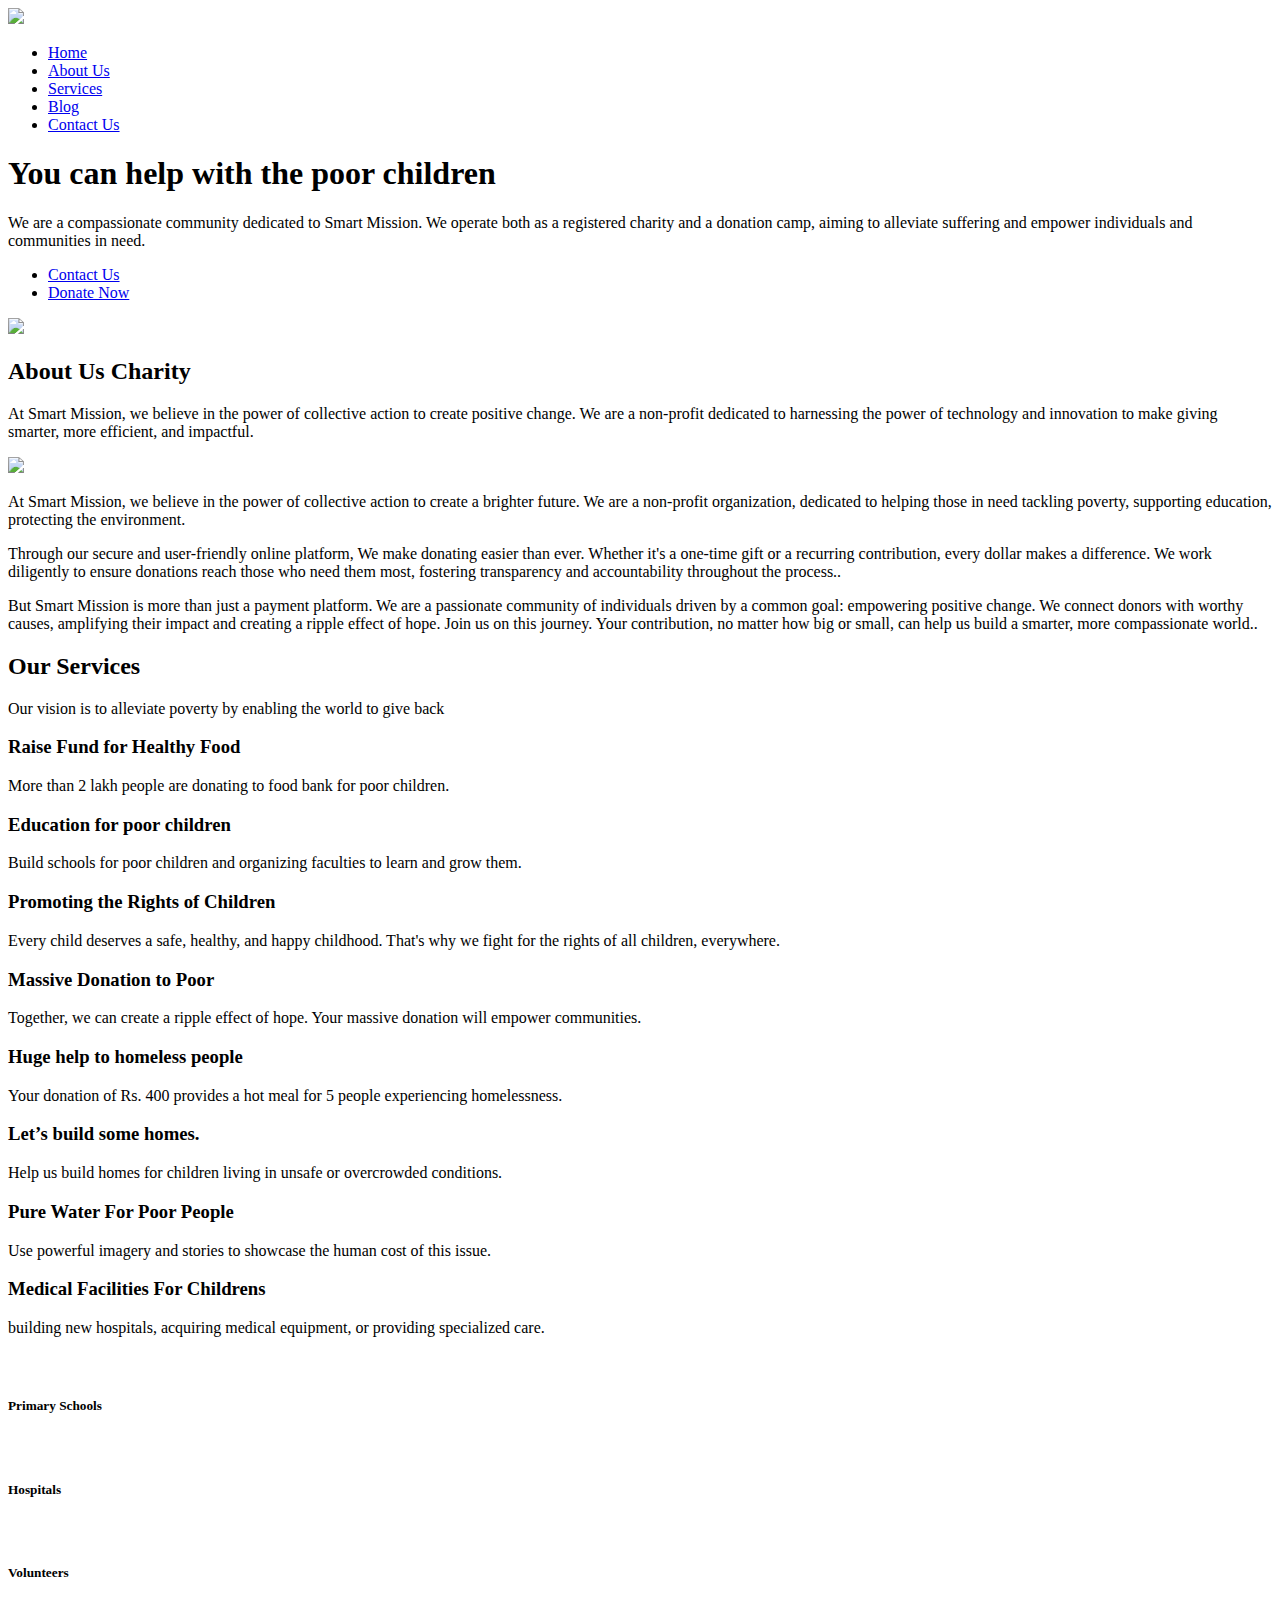
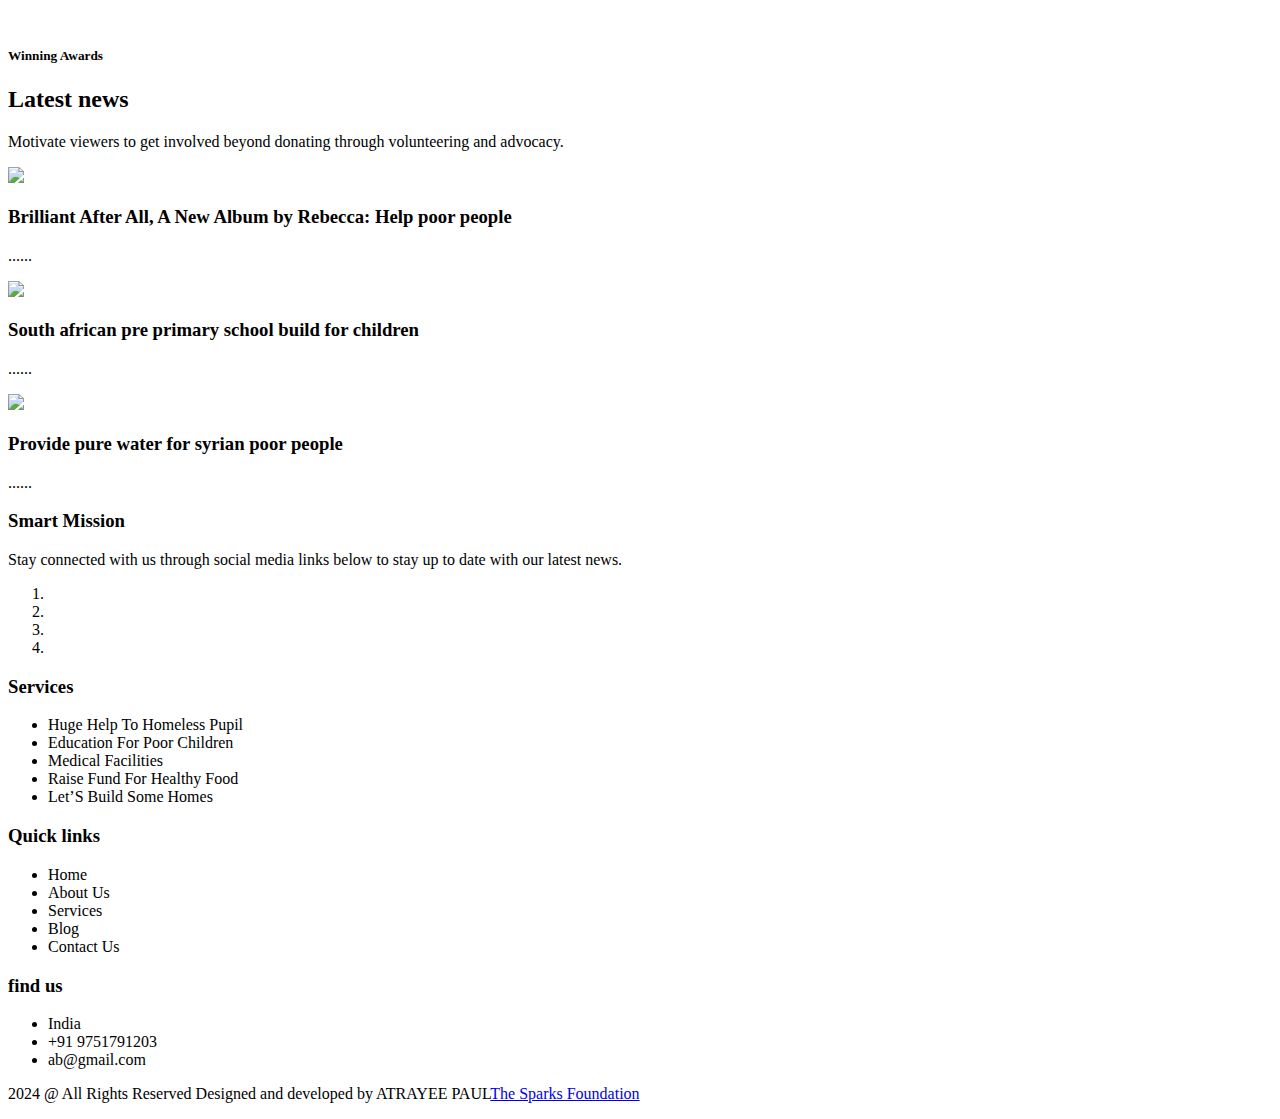
==== index.html @ 77ee9a74 "added index.html" ====
<!doctype html>
<html lang="en">

<head>
    <meta charset="utf-8">
    <meta name="viewport" content="width=device-width, initial-scale=1, shrink-to-fit=no">
    <title>Charity</title>
    <link rel="stylesheet" href="assets/css/bootstrap.min.css">
    <link rel="stylesheet" href="assets/css/all.min.css">
    <link rel="stylesheet" href="assets/css/style.css" />
</head>

<body>
  <!-- ======== header started ========= -->
  <header>
    <div class="my-nav">
      <div class="container">
        <div class="row">
          <div class="nav-items">
            <div class="menu-toggle">
              <div class="menu-hamburger"></div>
            </div>
            <div class="logo">
          <img src="assets/images/LOGO.png">
            </div>
            
            <div class="menu-items">
              <div class="menu">
                <ul>
                  <li><a href="index.html">Home</a></li>
                  <li><a href="about-us.html">About Us</a></li>
                  <li><a href="services.html">Services</a></li>
                  <li><a href="blog.html">Blog</a></li>
                  <li><a href="contact-us.html">Contact Us</a></li>
                </ul>
              </div>
            </div>
          </div>
        </div>
      </div>
    </div>
  </header>

  <!-- ======== main started ========= -->

  <main class="charity-01-main">

      <!-- ======== banner started ========= -->
    <section class="banner">
      <!-- <div class="shap-svg-01">
        <svg version="1.1" xmlns="http://www.w3.org/2000/svg" xmlns:xlink="http://www.w3.org/1999/xlink" x="0px" y="0px"
          width="600px" height="600px" viewBox="0 0 600 600" style="enable-background:new 0 0 600 600;" xml:space="preserve">
          <g id="Layer_1">
          </g>
          <g id="Layer_2">
            <circle style="fill:#FFE4EC;" cx="296.333" cy="301.333" r="283.666" />
          </g>
        </svg>
      </div> -->
      <div class="container">
        <div class="row">
          <div class="col-lg-6 col-md-6 col-sm-12 col-xs-12">
            <div class="wrapper">
              <div class="content">
                <h1>You can help with the poor children</h1>
                <p>We are a compassionate community dedicated to Smart Mission. We operate both as a registered charity and a donation camp, aiming to alleviate suffering and empower individuals and communities in need.</p>
                <div class="btn-002">
                  <ul>
                    <li><a href="I:\health\contact-us.html">Contact Us</a></li>
                    <li><a href="i:/health/donate.html" class="active">Donate Now</a></li>
                  </ul>
                </div>
              </div>
            </div>
          </div>
          <div class="col-lg-6 col-md-6 col-sm-12 col-xs-12">
            <div class="img-wrapper">
              <div class="banner-img">
                <img src="assets/images/slider/donation-02.png">
              </div>
            </div>
          </div>
        </div>
      </div>
    </section>

    <!-- ======== bg-02-b started ========= -->

    <section class="bg-02-b">
      <div class="container">
        <div class="row">
          <div class="col-12">
            <div class="head-001">
              <h2>About Us Charity</h2>
              <p>At Smart Mission, we believe in the power of collective action to create positive change. 
                We are a non-profit dedicated to harnessing the power of technology and innovation to make giving smarter, more efficient, and impactful.</p>
            </div>
          </div>
          <div class="col-lg-6 col-md-6 col-12 ">
            <div class="_do_er_xs">
              <div class="_kl_de_s">
                <img src="assets/images/slider/donation-01.png">
              </div>
            </div>
          </div>
          <div class="col-lg-6 col-md-6 col-12">
            <div class="_do_er_xs">
              <p> At Smart Mission, we believe in the power of collective action to create a brighter future.
                We are a non-profit organization, dedicated to helping those in need tackling poverty, supporting education, protecting the environment.</p>
              <p>Through our secure and user-friendly online platform, We make donating easier than ever. Whether it's a one-time gift or a recurring contribution, every dollar makes a difference. We work diligently to ensure donations reach those who need them most,
                 fostering transparency and accountability throughout the process..</p>
              <p>But Smart Mission is more than just a payment platform. We are a passionate community of individuals driven by a common goal: empowering positive change. We connect donors with worthy causes, amplifying their impact and creating a ripple effect of hope.
                Join us on this journey. Your contribution, no matter how big or small, can help us build a smarter, more compassionate world..</p>
            </div>
          </div>
        </div>
      </div>
    </section>

    <!-- ======== services started ========= -->

    <section class="services-01">
      <div class="container">
        <div class="row">
          <div class="col-12">
            <div class="head-01">
              <h2>Our Services</h2>
              <p>Our vision is to alleviate poverty by enabling the world to give back</p>
            </div>
          </div>
        </div>
        <div class="row">
          <div class="col-lg-3 col-md-4 col-sm-6 col-6">
            <div class="ser-box">
              <i class="fal fa-bone"></i>
              <h3>Raise Fund for Healthy Food</h3>
              <p>More than 2 lakh people are donating to food bank for poor children.</p>
            </div>
          </div>

          <div class="col-lg-3 col-md-4 col-sm-6 col-6">
            <div class="ser-box">
              <i class="fal fa-graduation-cap"></i>
              <h3>Education for poor children </h3>
              <p>Build schools for poor children and organizing faculties to learn and grow them.</p>
            </div>
          </div>

          <div class="col-lg-3 col-md-4 col-sm-6 col-6">
            <div class="ser-box">
              <i class="fal fa-child"></i>
              <h3>Promoting the Rights of Children</h3>
              <p>Every child deserves a safe, healthy, and happy childhood. That's why we fight for the rights of all children, everywhere.</p>
            </div>
          </div>

          <div class="col-lg-3 col-md-4 col-sm-6 col-6">
            <div class="ser-box">
              <i class="fal fa-box-heart"></i>
              <h3>Massive Donation to Poor</h3>
              <p>Together, we can create a ripple effect of hope. Your massive donation will empower communities.</p>
            </div>
          </div>

          <div class="col-lg-3 col-md-4 col-sm-6 col-6">
            <div class="ser-box">
              <i class="fal fa-hands-heart"></i>
              <h3>Huge help to homeless people</h3>
              <p>Your donation of Rs. 400 provides a hot meal for 5 people experiencing homelessness.</p>
            </div>
          </div>

          <div class="col-lg-3 col-md-4 col-sm-6 col-6">
            <div class="ser-box">
              <i class="fal fa-home"></i>
              <h3>Let’s build some homes.</h3>
              <p>Help us build homes for children living in unsafe or overcrowded conditions.</p>
            </div>
          </div>

          <div class="col-lg-3 col-md-4 col-sm-6 col-6">
            <div class="ser-box">
              <i class="fal fa-hand-holding-water"></i>
              <h3>Pure Water For Poor People</h3>
              <p>Use powerful imagery and stories to showcase the human cost of this issue.</p>
            </div>
          </div>

          <div class="col-lg-3 col-md-4 col-sm-6 col-6">
            <div class="ser-box">
              <i class="fal fa-heartbeat"></i>
              <h3>Medical Facilities For Childrens</h3>
              <p> building new hospitals, acquiring medical equipment, or providing specialized care.</p>
            </div>
          </div>
        </div>
      </div>
    </section>

    <!-- ======== _ng_cs_we_rw started ========= -->

    <section class="_ng_cs_we_rw">
      <div class="container">
        <div class="row">
          <div class="col-lg-3 col-md-4 col-sm-6 col-xs-6">
            <div class="_lk_bg_cd">
              <i class="fal fa-school"></i>
              <div style="color:#fff;font-size:20px;" class="counting" data-count="200">200</div>
              <h5>Primary Schools</h5>
            </div>
          </div>
          <div class="col-lg-3 col-md-4 col-sm-6 col-xs-6">
            <div class="_lk_bg_cd">
              <i class="fal fa-hospitals"></i>
              <div style="color:#fff;font-size:20px;" class="counting" data-count="107">107</div>
              <h5>Hospitals</h5>
            </div>
          </div>
          <div class="col-lg-3 col-md-4 col-sm-6 col-xs-6">
            <div class="_lk_bg_cd">
              <i class="fal fa-hands-helping"></i>
              <div style="color:#fff;font-size:20px;" class="counting" data-count="20">20</div>
              <h5>Volunteers</h5>
            </div>
          </div>
          <div class="col-lg-3 col-md-4 col-sm-6 col-xs-6">
            <div class="_lk_bg_cd">
              <i class="fal fa-trophy"></i>
              <div style="color:#fff;font-size:20px;" class="counting" data-count="123">123</div>
              <h5>Winning Awards</h5>
            </div>
          </div>
        </div>
      </div>
    </section>

    <!-- ========bg-03 started ========= -->

    <section class="bg-03">
      <div class="container">
        <div class="row">
          <div class="col-12">
            <div class="head-01">
              <h2>Latest news</h2>
              <p>Motivate viewers to get involved beyond donating through volunteering and advocacy.</p>
            </div>
          </div>
        </div>
        <div class="row">
          <div class="col-lg-4 col-md-4 col-sm-6 col-xs-12">
            <article class="_kl_cd">
              <div class="_i-tr">
                <img src="assets/images/blog/blog_1.jpg">
              </div>
              <div class="_oi_er_we">
                <h3>Brilliant After All, A New Album by Rebecca: Help poor people</h3>
                <p>......</p>
              </div>
            </article>
          </div>

          <div class="col-lg-4 col-md-4 col-sm-6 col-xs-12">
            <article class="_kl_cd">
              <div class="_i-tr">
                <img src="assets/images/blog/blog_2.jpg">
              </div>
              <div class="_oi_er_we">
                <h3>South african pre primary school build for children</h3>
                <p>......</p>
              </div>
            </article>
          </div>

          <div class="col-lg-4 col-md-4 col-sm-6 col-xs-12">
            <article class="_kl_cd">
              <div class="_i-tr">
                <img src="assets/images/blog/blog_3.jpg">
              </div>
              <div class="_oi_er_we">
                <h3>Provide pure water for syrian poor people</h3>
                <p>......</p>
              </div>
            </article>
          </div>
        </div>
      </div>
    </section>

    <!-- ========bg-05 started ========= -->

   

  <footer>
    <div class="container">
      <div class="row">
        <div class="col-lg-3 col-md-3 col-sm-4 col-xs-6">
          <div class="_kl_ds_we">
            <div class="head-footer">
              <h3>Smart Mission</h3>
              <p>Stay connected with us through social media links below to stay up to date with our latest news.</p>
              <ol>
                <li><i class="fab fa-facebook-square"></i><a href="https://www.facebook.com/thesparksfoundation.info/"></a></li>
                <li><i class="fab fa-instagram"></i></li>
                <li><i class="fab fa-twitter-square"></i></li>
                <li><i class="fab fa-linkedin"></i></li>
              </ol>
            </div>
          </div>
        </div>

        <div class="col-lg-3 col-md-3 col-sm-4 col-xs-6">
          <div class="_kl_ds_we">
            <div class="head-footer">
              <h3>Services</h3>
              <ul>
                <li><i class="fas fa-chevron-right"></i>Huge Help To Homeless Pupil</li>
                <li><i class="fas fa-chevron-right"></i>Education For Poor Children</li>
                <li><i class="fas fa-chevron-right"></i>Medical Facilities</li>
                <li><i class="fas fa-chevron-right"></i>Raise Fund For Healthy Food</li>
                <li><i class="fas fa-chevron-right"></i>Let’S Build Some Homes</li>
              </ul>
            </div>
          </div>
        </div>

        <div class="col-lg-3 col-md-3 col-sm-4 col-xs-6">
          <div class="_kl_ds_we">
            <div class="head-footer">
              <h3>Quick links</h3>
              <ul>
                <li><i class="fas fa-chevron-right"></i>Home</li>
                <li><i class="fas fa-chevron-right"></i>About Us</li>
                <li><i class="fas fa-chevron-right"></i>Services</li>
                <li><i class="fas fa-chevron-right"></i>Blog</li>
                <li><i class="fas fa-chevron-right"></i>Contact Us</li>
              </ul>
            </div>
          </div>
        </div>

        <div class="col-lg-3 col-md-3 col-sm-4 col-xs-6">
          <div class="_kl_ds_we">
            <div class="head-footer">
              <h3>find us</h3>
              <ul class="un-hover">
                <li><i class="far fa-location"></i>India</li>
                <li><i class="fas fa-mobile-alt"></i>+91 9751791203</li>
                <li><i class="far fa-envelope"></i>ab@gmail.com</li>
              </ul>
            </div>
          </div>
        </div>
        <div class="col-12">
          <div class="row _pl_we_sq">
            <div class="col-12">
              <div class="last-01">
                <p>2024 @ All Rights Reserved Designed and developed by ATRAYEE PAUL<a
                    href="https://internship.thesparksfoundation.info/">The Sparks Foundation</a></p>
              </div>
            </div>
          </div>
        </div>
      </div>
    </div>
  </footer>
</body>


<script src="assets/js/jquery-3.2.1.min.js"></script>
<script src="assets/js/popper.min.js"></script>
<script src="assets/js/bootstrap.min.js"></script>
<script src="assets/js/script.js"></script>
</html>
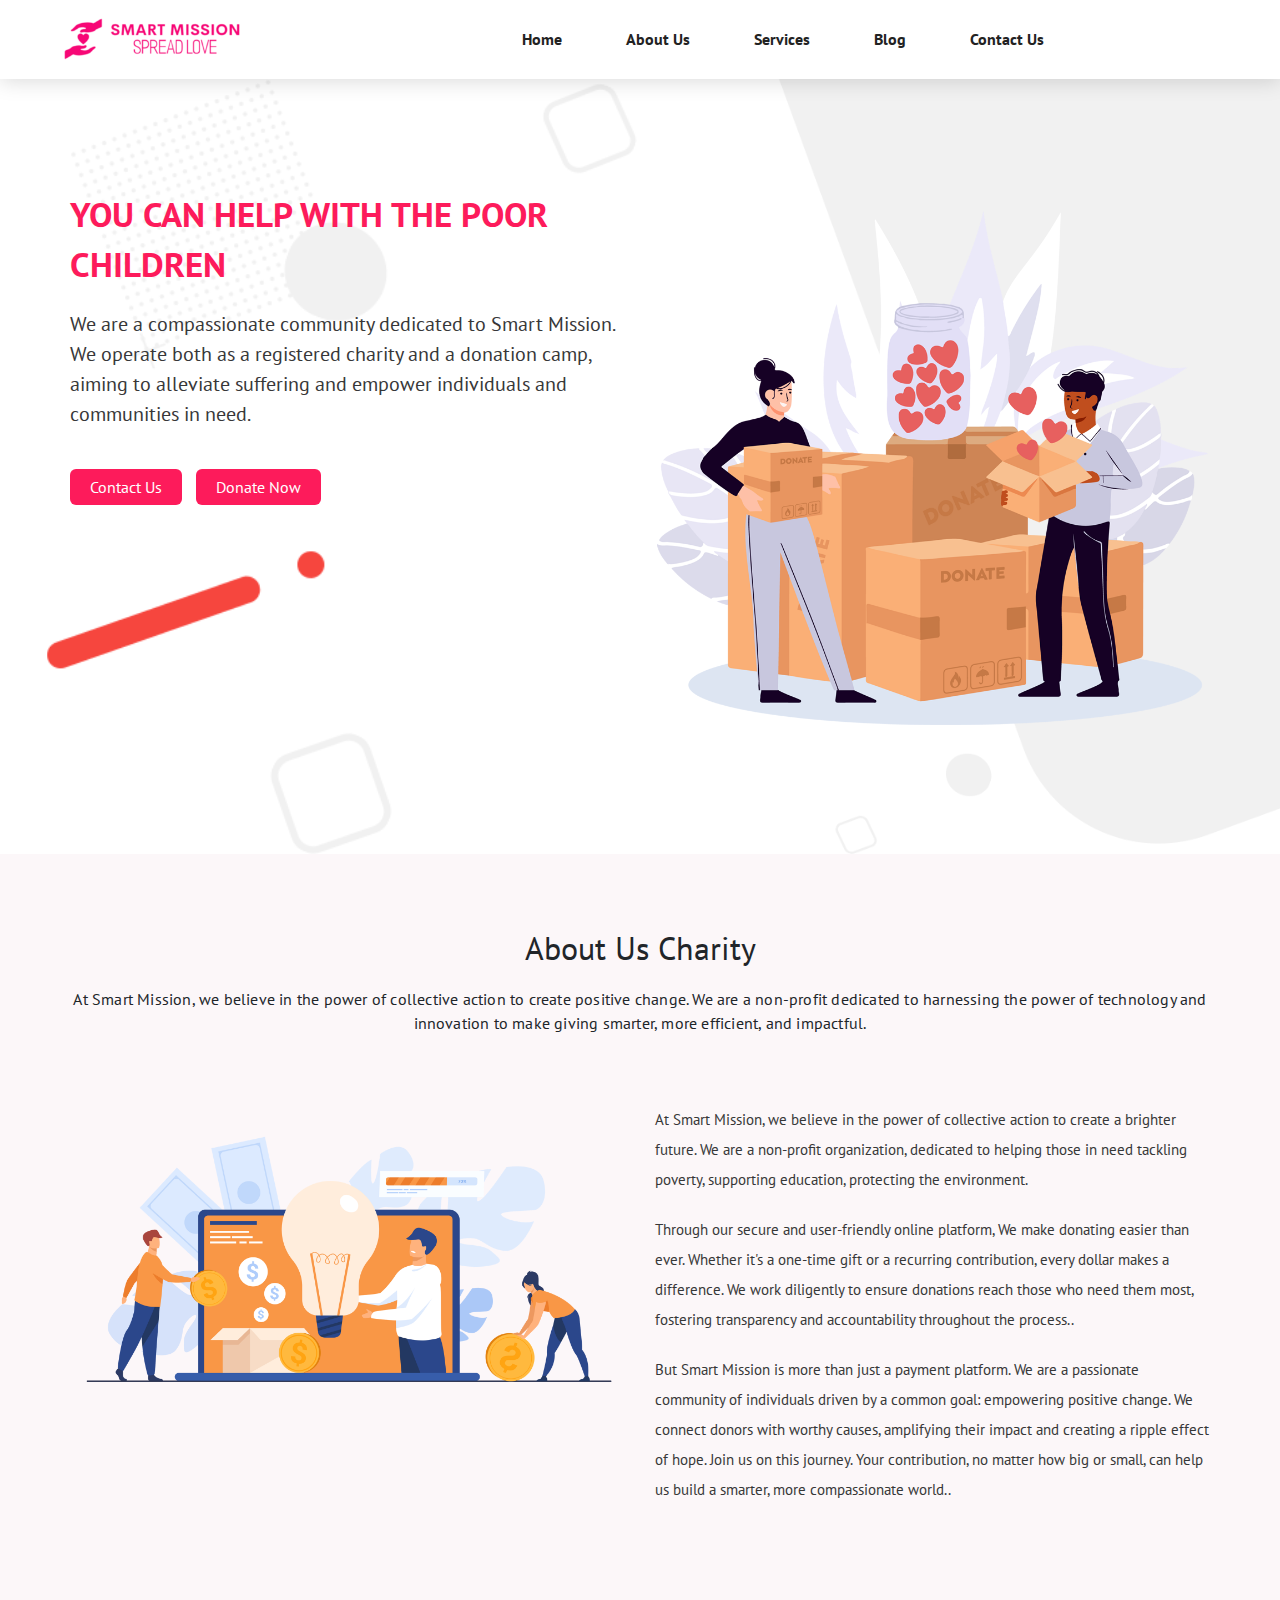
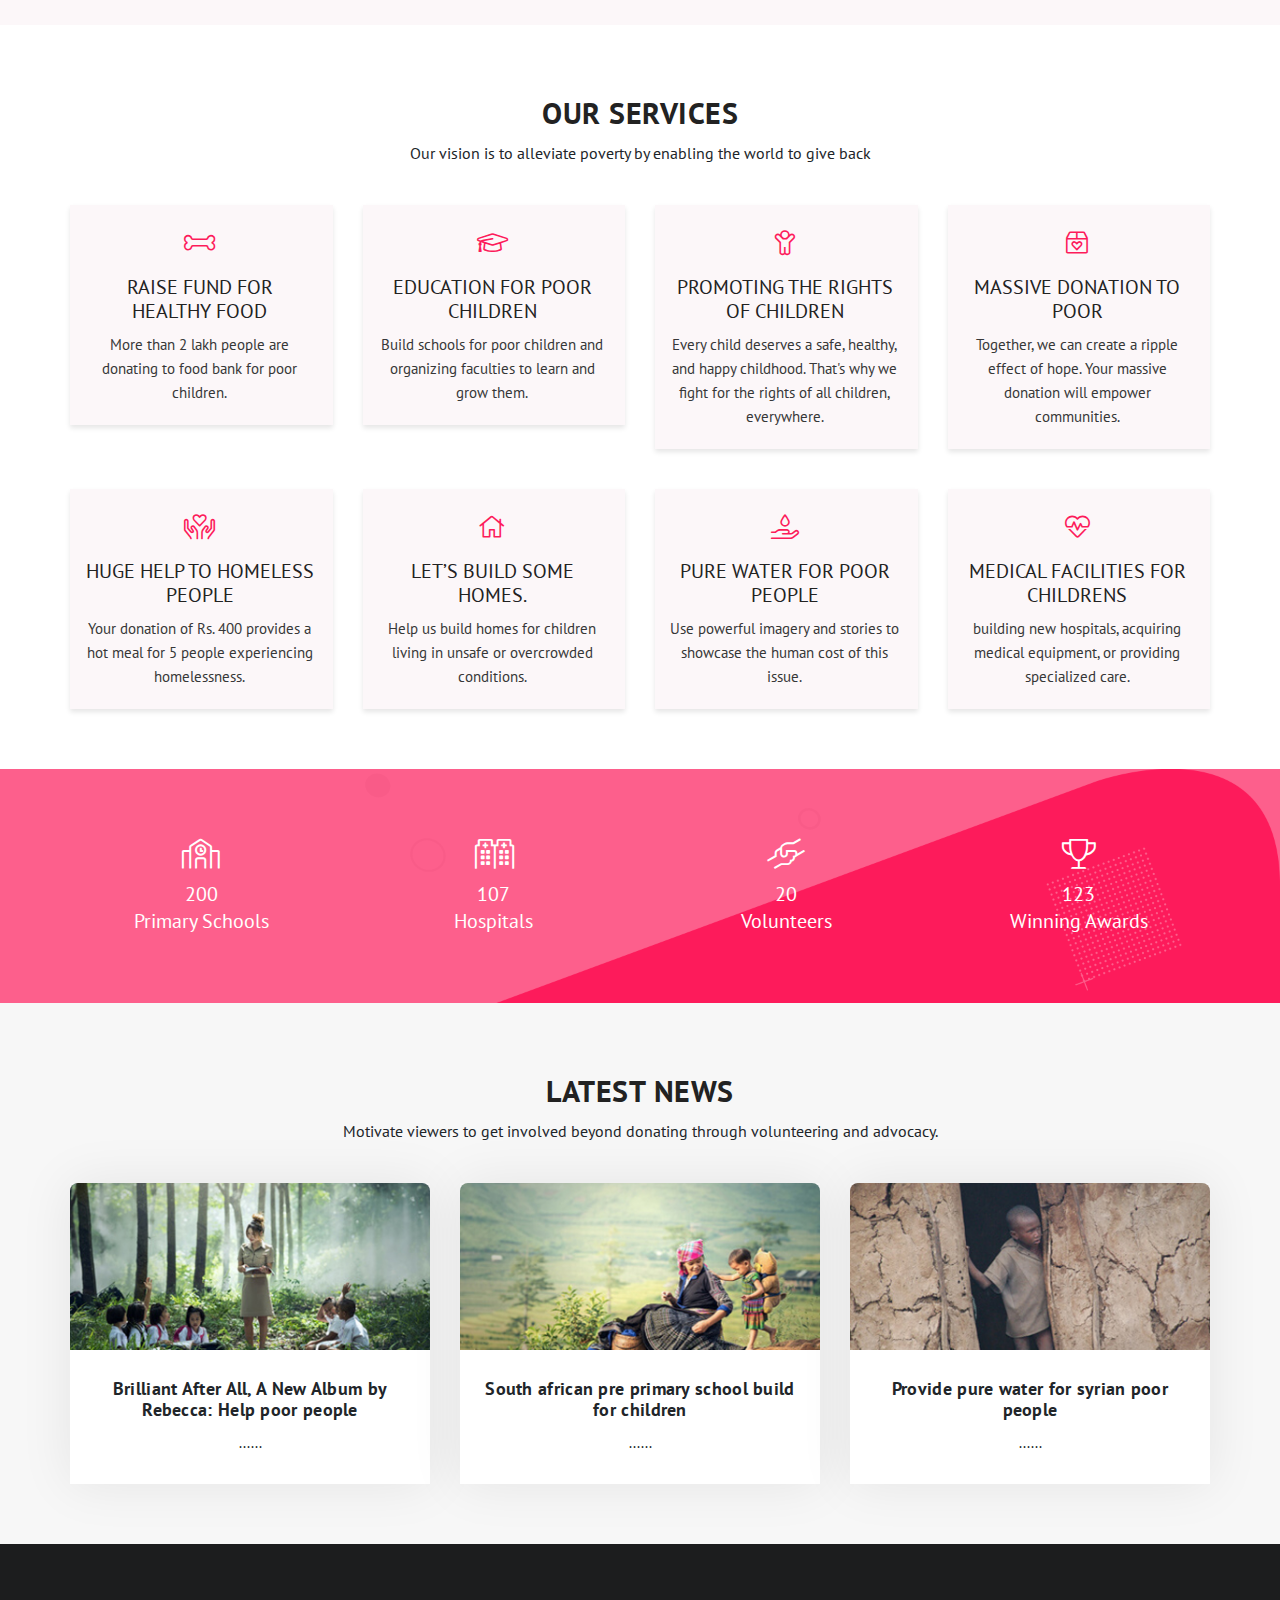
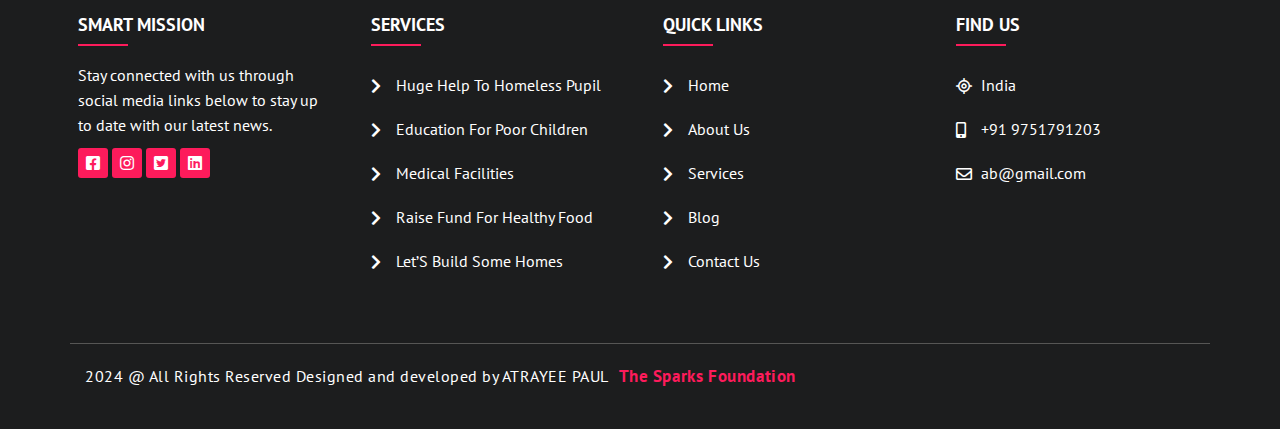
==== commit 202fc1d6: "index.html" ====
--- a/index.html
+++ b/index.html
@@ -66,7 +66,7 @@
                 <p>We are a compassionate community dedicated to Smart Mission. We operate both as a registered charity and a donation camp, aiming to alleviate suffering and empower individuals and communities in need.</p>
                 <div class="btn-002">
                   <ul>
-                    <li><a href="I:\health\contact-us.html">Contact Us</a></li>
+                    <li><a href="i:/health/contact-us.html">Contact Us</a></li>
                     <li><a href="i:/health/donate.html" class="active">Donate Now</a></li>
                   </ul>
                 </div>
@@ -370,4 +370,4 @@
 <script src="assets/js/popper.min.js"></script>
 <script src="assets/js/bootstrap.min.js"></script>
 <script src="assets/js/script.js"></script>
-</html>+</html>
--- a/assets/css/all.min.css
+++ b/assets/css/all.min.css
@@ -0,0 +1,5 @@
+/*!
+ * Font Awesome Pro 5.8.2 by @fontawesome - https://fontawesome.com
+ * License - https://fontawesome.com/license (Commercial License)
+ */
+.fa,.fab,.fal,.far,.fas{-moz-osx-font-smoothing:grayscale;-webkit-font-smoothing:antialiased;display:inline-block;font-style:normal;font-variant:normal;text-rendering:auto;line-height:1}.fa-lg{font-size:1.33333em;line-height:.75em;vertical-align:-.0667em}.fa-xs{font-size:.75em}.fa-sm{font-size:.875em}.fa-1x{font-size:1em}.fa-2x{font-size:2em}.fa-3x{font-size:3em}.fa-4x{font-size:4em}.fa-5x{font-size:5em}.fa-6x{font-size:6em}.fa-7x{font-size:7em}.fa-8x{font-size:8em}.fa-9x{font-size:9em}.fa-10x{font-size:10em}.fa-fw{text-align:center;width:1.25em}.fa-ul{list-style-type:none;margin-left:2.5em;padding-left:0}.fa-ul>li{position:relative}.fa-li{left:-2em;position:absolute;text-align:center;width:2em;line-height:inherit}.fa-border{border:.08em solid #eee;border-radius:.1em;padding:.2em .25em .15em}.fa-pull-left{float:left}.fa-pull-right{float:right}.fa.fa-pull-left,.fab.fa-pull-left,.fal.fa-pull-left,.far.fa-pull-left,.fas.fa-pull-left{margin-right:.3em}.fa.fa-pull-right,.fab.fa-pull-right,.fal.fa-pull-right,.far.fa-pull-right,.fas.fa-pull-right{margin-left:.3em}.fa-spin{animation:fa-spin 2s infinite linear}.fa-pulse{animation:fa-spin 1s infinite steps(8)}@keyframes fa-spin{0%{transform:rotate(0deg)}to{transform:rotate(1turn)}}.fa-rotate-90{-ms-filter:"progid:DXImageTransform.Microsoft.BasicImage(rotation=1)";transform:rotate(90deg)}.fa-rotate-180{-ms-filter:"progid:DXImageTransform.Microsoft.BasicImage(rotation=2)";transform:rotate(180deg)}.fa-rotate-270{-ms-filter:"progid:DXImageTransform.Microsoft.BasicImage(rotation=3)";transform:rotate(270deg)}.fa-flip-horizontal{-ms-filter:"progid:DXImageTransform.Microsoft.BasicImage(rotation=0, mirror=1)";transform:scaleX(-1)}.fa-flip-vertical{transform:scaleY(-1)}.fa-flip-both,.fa-flip-horizontal.fa-flip-vertical,.fa-flip-vertical{-ms-filter:"progid:DXImageTransform.Microsoft.BasicImage(rotation=2, mirror=1)"}.fa-flip-both,.fa-flip-horizontal.fa-flip-vertical{transform:scale(-1)}:root .fa-flip-both,:root .fa-flip-horizontal,:root .fa-flip-vertical,:root .fa-rotate-90,:root .fa-rotate-180,:root .fa-rotate-270{filter:none}.fa-stack{display:inline-block;height:2em;line-height:2em;position:relative;vertical-align:middle;width:2.5em}.fa-stack-1x,.fa-stack-2x{left:0;position:absolute;text-align:center;width:100%}.fa-stack-1x{line-height:inherit}.fa-stack-2x{font-size:2em}.fa-inverse{color:#fff}.fa-500px:before{content:"\f26e"}.fa-abacus:before{content:"\f640"}.fa-accessible-icon:before{content:"\f368"}.fa-accusoft:before{content:"\f369"}.fa-acorn:before{content:"\f6ae"}.fa-acquisitions-incorporated:before{content:"\f6af"}.fa-ad:before{content:"\f641"}.fa-address-book:before{content:"\f2b9"}.fa-address-card:before{content:"\f2bb"}.fa-adjust:before{content:"\f042"}.fa-adn:before{content:"\f170"}.fa-adobe:before{content:"\f778"}.fa-adversal:before{content:"\f36a"}.fa-affiliatetheme:before{content:"\f36b"}.fa-air-freshener:before{content:"\f5d0"}.fa-airbnb:before{content:"\f834"}.fa-alarm-clock:before{content:"\f34e"}.fa-algolia:before{content:"\f36c"}.fa-alicorn:before{content:"\f6b0"}.fa-align-center:before{content:"\f037"}.fa-align-justify:before{content:"\f039"}.fa-align-left:before{content:"\f036"}.fa-align-right:before{content:"\f038"}.fa-alipay:before{content:"\f642"}.fa-allergies:before{content:"\f461"}.fa-amazon:before{content:"\f270"}.fa-amazon-pay:before{content:"\f42c"}.fa-ambulance:before{content:"\f0f9"}.fa-american-sign-language-interpreting:before{content:"\f2a3"}.fa-amilia:before{content:"\f36d"}.fa-analytics:before{content:"\f643"}.fa-anchor:before{content:"\f13d"}.fa-android:before{content:"\f17b"}.fa-angel:before{content:"\f779"}.fa-angellist:before{content:"\f209"}.fa-angle-double-down:before{content:"\f103"}.fa-angle-double-left:before{content:"\f100"}.fa-angle-double-right:before{content:"\f101"}.fa-angle-double-up:before{content:"\f102"}.fa-angle-down:before{content:"\f107"}.fa-angle-left:before{content:"\f104"}.fa-angle-right:before{content:"\f105"}.fa-angle-up:before{content:"\f106"}.fa-angry:before{content:"\f556"}.fa-angrycreative:before{content:"\f36e"}.fa-angular:before{content:"\f420"}.fa-ankh:before{content:"\f644"}.fa-app-store:before{content:"\f36f"}.fa-app-store-ios:before{content:"\f370"}.fa-apper:before{content:"\f371"}.fa-apple:before{content:"\f179"}.fa-apple-alt:before{content:"\f5d1"}.fa-apple-crate:before{content:"\f6b1"}.fa-apple-pay:before{content:"\f415"}.fa-archive:before{content:"\f187"}.fa-archway:before{content:"\f557"}.fa-arrow-alt-circle-down:before{content:"\f358"}.fa-arrow-alt-circle-left:before{content:"\f359"}.fa-arrow-alt-circle-right:before{content:"\f35a"}.fa-arrow-alt-circle-up:before{content:"\f35b"}.fa-arrow-alt-down:before{content:"\f354"}.fa-arrow-alt-from-bottom:before{content:"\f346"}.fa-arrow-alt-from-left:before{content:"\f347"}.fa-arrow-alt-from-right:before{content:"\f348"}.fa-arrow-alt-from-top:before{content:"\f349"}.fa-arrow-alt-left:before{content:"\f355"}.fa-arrow-alt-right:before{content:"\f356"}.fa-arrow-alt-square-down:before{content:"\f350"}.fa-arrow-alt-square-left:before{content:"\f351"}.fa-arrow-alt-square-right:before{content:"\f352"}.fa-arrow-alt-square-up:before{content:"\f353"}.fa-arrow-alt-to-bottom:before{content:"\f34a"}.fa-arrow-alt-to-left:before{content:"\f34b"}.fa-arrow-alt-to-right:before{content:"\f34c"}.fa-arrow-alt-to-top:before{content:"\f34d"}.fa-arrow-alt-up:before{content:"\f357"}.fa-arrow-circle-down:before{content:"\f0ab"}.fa-arrow-circle-left:before{content:"\f0a8"}.fa-arrow-circle-right:before{content:"\f0a9"}.fa-arrow-circle-up:before{content:"\f0aa"}.fa-arrow-down:before{content:"\f063"}.fa-arrow-from-bottom:before{content:"\f342"}.fa-arrow-from-left:before{content:"\f343"}.fa-arrow-from-right:before{content:"\f344"}.fa-arrow-from-top:before{content:"\f345"}.fa-arrow-left:before{content:"\f060"}.fa-arrow-right:before{content:"\f061"}.fa-arrow-square-down:before{content:"\f339"}.fa-arrow-square-left:before{content:"\f33a"}.fa-arrow-square-right:before{content:"\f33b"}.fa-arrow-square-up:before{content:"\f33c"}.fa-arrow-to-bottom:before{content:"\f33d"}.fa-arrow-to-left:before{content:"\f33e"}.fa-arrow-to-right:before{content:"\f340"}.fa-arrow-to-top:before{content:"\f341"}.fa-arrow-up:before{content:"\f062"}.fa-arrows:before{content:"\f047"}.fa-arrows-alt:before{content:"\f0b2"}.fa-arrows-alt-h:before{content:"\f337"}.fa-arrows-alt-v:before{content:"\f338"}.fa-arrows-h:before{content:"\f07e"}.fa-arrows-v:before{content:"\f07d"}.fa-artstation:before{content:"\f77a"}.fa-assistive-listening-systems:before{content:"\f2a2"}.fa-asterisk:before{content:"\f069"}.fa-asymmetrik:before{content:"\f372"}.fa-at:before{content:"\f1fa"}.fa-atlas:before{content:"\f558"}.fa-atlassian:before{content:"\f77b"}.fa-atom:before{content:"\f5d2"}.fa-atom-alt:before{content:"\f5d3"}.fa-audible:before{content:"\f373"}.fa-audio-description:before{content:"\f29e"}.fa-autoprefixer:before{content:"\f41c"}.fa-avianex:before{content:"\f374"}.fa-aviato:before{content:"\f421"}.fa-award:before{content:"\f559"}.fa-aws:before{content:"\f375"}.fa-axe:before{content:"\f6b2"}.fa-axe-battle:before{content:"\f6b3"}.fa-baby:before{content:"\f77c"}.fa-baby-carriage:before{content:"\f77d"}.fa-backpack:before{content:"\f5d4"}.fa-backspace:before{content:"\f55a"}.fa-backward:before{content:"\f04a"}.fa-bacon:before{content:"\f7e5"}.fa-badge:before{content:"\f335"}.fa-badge-check:before{content:"\f336"}.fa-badge-dollar:before{content:"\f645"}.fa-badge-percent:before{content:"\f646"}.fa-badger-honey:before{content:"\f6b4"}.fa-balance-scale:before{content:"\f24e"}.fa-balance-scale-left:before{content:"\f515"}.fa-balance-scale-right:before{content:"\f516"}.fa-ball-pile:before{content:"\f77e"}.fa-ballot:before{content:"\f732"}.fa-ballot-check:before{content:"\f733"}.fa-ban:before{content:"\f05e"}.fa-band-aid:before{content:"\f462"}.fa-bandcamp:before{content:"\f2d5"}.fa-barcode:before{content:"\f02a"}.fa-barcode-alt:before{content:"\f463"}.fa-barcode-read:before{content:"\f464"}.fa-barcode-scan:before{content:"\f465"}.fa-bars:before{content:"\f0c9"}.fa-baseball:before{content:"\f432"}.fa-baseball-ball:before{content:"\f433"}.fa-basketball-ball:before{content:"\f434"}.fa-basketball-hoop:before{content:"\f435"}.fa-bat:before{content:"\f6b5"}.fa-bath:before{content:"\f2cd"}.fa-battery-bolt:before{content:"\f376"}.fa-battery-empty:before{content:"\f244"}.fa-battery-full:before{content:"\f240"}.fa-battery-half:before{content:"\f242"}.fa-battery-quarter:before{content:"\f243"}.fa-battery-slash:before{content:"\f377"}.fa-battery-three-quarters:before{content:"\f241"}.fa-battle-net:before{content:"\f835"}.fa-bed:before{content:"\f236"}.fa-beer:before{content:"\f0fc"}.fa-behance:before{content:"\f1b4"}.fa-behance-square:before{content:"\f1b5"}.fa-bell:before{content:"\f0f3"}.fa-bell-school:before{content:"\f5d5"}.fa-bell-school-slash:before{content:"\f5d6"}.fa-bell-slash:before{content:"\f1f6"}.fa-bells:before{content:"\f77f"}.fa-bezier-curve:before{content:"\f55b"}.fa-bible:before{content:"\f647"}.fa-bicycle:before{content:"\f206"}.fa-bimobject:before{content:"\f378"}.fa-binoculars:before{content:"\f1e5"}.fa-biohazard:before{content:"\f780"}.fa-birthday-cake:before{content:"\f1fd"}.fa-bitbucket:before{content:"\f171"}.fa-bitcoin:before{content:"\f379"}.fa-bity:before{content:"\f37a"}.fa-black-tie:before{content:"\f27e"}.fa-blackberry:before{content:"\f37b"}.fa-blanket:before{content:"\f498"}.fa-blender:before{content:"\f517"}.fa-blender-phone:before{content:"\f6b6"}.fa-blind:before{content:"\f29d"}.fa-blog:before{content:"\f781"}.fa-blogger:before{content:"\f37c"}.fa-blogger-b:before{content:"\f37d"}.fa-bluetooth:before{content:"\f293"}.fa-bluetooth-b:before{content:"\f294"}.fa-bold:before{content:"\f032"}.fa-bolt:before{content:"\f0e7"}.fa-bomb:before{content:"\f1e2"}.fa-bone:before{content:"\f5d7"}.fa-bone-break:before{content:"\f5d8"}.fa-bong:before{content:"\f55c"}.fa-book:before{content:"\f02d"}.fa-book-alt:before{content:"\f5d9"}.fa-book-dead:before{content:"\f6b7"}.fa-book-heart:before{content:"\f499"}.fa-book-medical:before{content:"\f7e6"}.fa-book-open:before{content:"\f518"}.fa-book-reader:before{content:"\f5da"}.fa-book-spells:before{content:"\f6b8"}.fa-book-user:before{content:"\f7e7"}.fa-bookmark:before{content:"\f02e"}.fa-books:before{content:"\f5db"}.fa-books-medical:before{content:"\f7e8"}.fa-boot:before{content:"\f782"}.fa-booth-curtain:before{content:"\f734"}.fa-bootstrap:before{content:"\f836"}.fa-bow-arrow:before{content:"\f6b9"}.fa-bowling-ball:before{content:"\f436"}.fa-bowling-pins:before{content:"\f437"}.fa-box:before{content:"\f466"}.fa-box-alt:before{content:"\f49a"}.fa-box-ballot:before{content:"\f735"}.fa-box-check:before{content:"\f467"}.fa-box-fragile:before{content:"\f49b"}.fa-box-full:before{content:"\f49c"}.fa-box-heart:before{content:"\f49d"}.fa-box-open:before{content:"\f49e"}.fa-box-up:before{content:"\f49f"}.fa-box-usd:before{content:"\f4a0"}.fa-boxes:before{content:"\f468"}.fa-boxes-alt:before{content:"\f4a1"}.fa-boxing-glove:before{content:"\f438"}.fa-brackets:before{content:"\f7e9"}.fa-brackets-curly:before{content:"\f7ea"}.fa-braille:before{content:"\f2a1"}.fa-brain:before{content:"\f5dc"}.fa-bread-loaf:before{content:"\f7eb"}.fa-bread-slice:before{content:"\f7ec"}.fa-briefcase:before{content:"\f0b1"}.fa-briefcase-medical:before{content:"\f469"}.fa-broadcast-tower:before{content:"\f519"}.fa-broom:before{content:"\f51a"}.fa-browser:before{content:"\f37e"}.fa-brush:before{content:"\f55d"}.fa-btc:before{content:"\f15a"}.fa-buffer:before{content:"\f837"}.fa-bug:before{content:"\f188"}.fa-building:before{content:"\f1ad"}.fa-bullhorn:before{content:"\f0a1"}.fa-bullseye:before{content:"\f140"}.fa-bullseye-arrow:before{content:"\f648"}.fa-bullseye-pointer:before{content:"\f649"}.fa-burn:before{content:"\f46a"}.fa-buromobelexperte:before{content:"\f37f"}.fa-burrito:before{content:"\f7ed"}.fa-bus:before{content:"\f207"}.fa-bus-alt:before{content:"\f55e"}.fa-bus-school:before{content:"\f5dd"}.fa-business-time:before{content:"\f64a"}.fa-buysellads:before{content:"\f20d"}.fa-cabinet-filing:before{content:"\f64b"}.fa-calculator:before{content:"\f1ec"}.fa-calculator-alt:before{content:"\f64c"}.fa-calendar:before{content:"\f133"}.fa-calendar-alt:before{content:"\f073"}.fa-calendar-check:before{content:"\f274"}.fa-calendar-day:before{content:"\f783"}.fa-calendar-edit:before{content:"\f333"}.fa-calendar-exclamation:before{content:"\f334"}.fa-calendar-minus:before{content:"\f272"}.fa-calendar-plus:before{content:"\f271"}.fa-calendar-star:before{content:"\f736"}.fa-calendar-times:before{content:"\f273"}.fa-calendar-week:before{content:"\f784"}.fa-camera:before{content:"\f030"}.fa-camera-alt:before{content:"\f332"}.fa-camera-retro:before{content:"\f083"}.fa-campfire:before{content:"\f6ba"}.fa-campground:before{content:"\f6bb"}.fa-canadian-maple-leaf:before{content:"\f785"}.fa-candle-holder:before{content:"\f6bc"}.fa-candy-cane:before{content:"\f786"}.fa-candy-corn:before{content:"\f6bd"}.fa-cannabis:before{content:"\f55f"}.fa-capsules:before{content:"\f46b"}.fa-car:before{content:"\f1b9"}.fa-car-alt:before{content:"\f5de"}.fa-car-battery:before{content:"\f5df"}.fa-car-bump:before{content:"\f5e0"}.fa-car-crash:before{content:"\f5e1"}.fa-car-garage:before{content:"\f5e2"}.fa-car-mechanic:before{content:"\f5e3"}.fa-car-side:before{content:"\f5e4"}.fa-car-tilt:before{content:"\f5e5"}.fa-car-wash:before{content:"\f5e6"}.fa-caret-circle-down:before{content:"\f32d"}.fa-caret-circle-left:before{content:"\f32e"}.fa-caret-circle-right:before{content:"\f330"}.fa-caret-circle-up:before{content:"\f331"}.fa-caret-down:before{content:"\f0d7"}.fa-caret-left:before{content:"\f0d9"}.fa-caret-right:before{content:"\f0da"}.fa-caret-square-down:before{content:"\f150"}.fa-caret-square-left:before{content:"\f191"}.fa-caret-square-right:before{content:"\f152"}.fa-caret-square-up:before{content:"\f151"}.fa-caret-up:before{content:"\f0d8"}.fa-carrot:before{content:"\f787"}.fa-cart-arrow-down:before{content:"\f218"}.fa-cart-plus:before{content:"\f217"}.fa-cash-register:before{content:"\f788"}.fa-cat:before{content:"\f6be"}.fa-cauldron:before{content:"\f6bf"}.fa-cc-amazon-pay:before{content:"\f42d"}.fa-cc-amex:before{content:"\f1f3"}.fa-cc-apple-pay:before{content:"\f416"}.fa-cc-diners-club:before{content:"\f24c"}.fa-cc-discover:before{content:"\f1f2"}.fa-cc-jcb:before{content:"\f24b"}.fa-cc-mastercard:before{content:"\f1f1"}.fa-cc-paypal:before{content:"\f1f4"}.fa-cc-stripe:before{content:"\f1f5"}.fa-cc-visa:before{content:"\f1f0"}.fa-centercode:before{content:"\f380"}.fa-centos:before{content:"\f789"}.fa-certificate:before{content:"\f0a3"}.fa-chair:before{content:"\f6c0"}.fa-chair-office:before{content:"\f6c1"}.fa-chalkboard:before{content:"\f51b"}.fa-chalkboard-teacher:before{content:"\f51c"}.fa-charging-station:before{content:"\f5e7"}.fa-chart-area:before{content:"\f1fe"}.fa-chart-bar:before{content:"\f080"}.fa-chart-line:before{content:"\f201"}.fa-chart-line-down:before{content:"\f64d"}.fa-chart-network:before{content:"\f78a"}.fa-chart-pie:before{content:"\f200"}.fa-chart-pie-alt:before{content:"\f64e"}.fa-chart-scatter:before{content:"\f7ee"}.fa-check:before{content:"\f00c"}.fa-check-circle:before{content:"\f058"}.fa-check-double:before{content:"\f560"}.fa-check-square:before{content:"\f14a"}.fa-cheese:before{content:"\f7ef"}.fa-cheese-swiss:before{content:"\f7f0"}.fa-cheeseburger:before{content:"\f7f1"}.fa-chess:before{content:"\f439"}.fa-chess-bishop:before{content:"\f43a"}.fa-chess-bishop-alt:before{content:"\f43b"}.fa-chess-board:before{content:"\f43c"}.fa-chess-clock:before{content:"\f43d"}.fa-chess-clock-alt:before{content:"\f43e"}.fa-chess-king:before{content:"\f43f"}.fa-chess-king-alt:before{content:"\f440"}.fa-chess-knight:before{content:"\f441"}.fa-chess-knight-alt:before{content:"\f442"}.fa-chess-pawn:before{content:"\f443"}.fa-chess-pawn-alt:before{content:"\f444"}.fa-chess-queen:before{content:"\f445"}.fa-chess-queen-alt:before{content:"\f446"}.fa-chess-rook:before{content:"\f447"}.fa-chess-rook-alt:before{content:"\f448"}.fa-chevron-circle-down:before{content:"\f13a"}.fa-chevron-circle-left:before{content:"\f137"}.fa-chevron-circle-right:before{content:"\f138"}.fa-chevron-circle-up:before{content:"\f139"}.fa-chevron-double-down:before{content:"\f322"}.fa-chevron-double-left:before{content:"\f323"}.fa-chevron-double-right:before{content:"\f324"}.fa-chevron-double-up:before{content:"\f325"}.fa-chevron-down:before{content:"\f078"}.fa-chevron-left:before{content:"\f053"}.fa-chevron-right:before{content:"\f054"}.fa-chevron-square-down:before{content:"\f329"}.fa-chevron-square-left:before{content:"\f32a"}.fa-chevron-square-right:before{content:"\f32b"}.fa-chevron-square-up:before{content:"\f32c"}.fa-chevron-up:before{content:"\f077"}.fa-child:before{content:"\f1ae"}.fa-chimney:before{content:"\f78b"}.fa-chrome:before{content:"\f268"}.fa-chromecast:before{content:"\f838"}.fa-church:before{content:"\f51d"}.fa-circle:before{content:"\f111"}.fa-circle-notch:before{content:"\f1ce"}.fa-city:before{content:"\f64f"}.fa-claw-marks:before{content:"\f6c2"}.fa-clinic-medical:before{content:"\f7f2"}.fa-clipboard:before{content:"\f328"}.fa-clipboard-check:before{content:"\f46c"}.fa-clipboard-list:before{content:"\f46d"}.fa-clipboard-list-check:before{content:"\f737"}.fa-clipboard-prescription:before{content:"\f5e8"}.fa-clipboard-user:before{content:"\f7f3"}.fa-clock:before{content:"\f017"}.fa-clone:before{content:"\f24d"}.fa-closed-captioning:before{content:"\f20a"}.fa-cloud:before{content:"\f0c2"}.fa-cloud-download:before{content:"\f0ed"}.fa-cloud-download-alt:before{content:"\f381"}.fa-cloud-drizzle:before{content:"\f738"}.fa-cloud-hail:before{content:"\f739"}.fa-cloud-hail-mixed:before{content:"\f73a"}.fa-cloud-meatball:before{content:"\f73b"}.fa-cloud-moon:before{content:"\f6c3"}.fa-cloud-moon-rain:before{content:"\f73c"}.fa-cloud-rain:before{content:"\f73d"}.fa-cloud-rainbow:before{content:"\f73e"}.fa-cloud-showers:before{content:"\f73f"}.fa-cloud-showers-heavy:before{content:"\f740"}.fa-cloud-sleet:before{content:"\f741"}.fa-cloud-snow:before{content:"\f742"}.fa-cloud-sun:before{content:"\f6c4"}.fa-cloud-sun-rain:before{content:"\f743"}.fa-cloud-upload:before{content:"\f0ee"}.fa-cloud-upload-alt:before{content:"\f382"}.fa-clouds:before{content:"\f744"}.fa-clouds-moon:before{content:"\f745"}.fa-clouds-sun:before{content:"\f746"}.fa-cloudscale:before{content:"\f383"}.fa-cloudsmith:before{content:"\f384"}.fa-cloudversify:before{content:"\f385"}.fa-club:before{content:"\f327"}.fa-cocktail:before{content:"\f561"}.fa-code:before{content:"\f121"}.fa-code-branch:before{content:"\f126"}.fa-code-commit:before{content:"\f386"}.fa-code-merge:before{content:"\f387"}.fa-codepen:before{content:"\f1cb"}.fa-codiepie:before{content:"\f284"}.fa-coffee:before{content:"\f0f4"}.fa-coffee-togo:before{content:"\f6c5"}.fa-coffin:before{content:"\f6c6"}.fa-cog:before{content:"\f013"}.fa-cogs:before{content:"\f085"}.fa-coins:before{content:"\f51e"}.fa-columns:before{content:"\f0db"}.fa-comment:before{content:"\f075"}.fa-comment-alt:before{content:"\f27a"}.fa-comment-alt-check:before{content:"\f4a2"}.fa-comment-alt-dollar:before{content:"\f650"}.fa-comment-alt-dots:before{content:"\f4a3"}.fa-comment-alt-edit:before{content:"\f4a4"}.fa-comment-alt-exclamation:before{content:"\f4a5"}.fa-comment-alt-lines:before{content:"\f4a6"}.fa-comment-alt-medical:before{content:"\f7f4"}.fa-comment-alt-minus:before{content:"\f4a7"}.fa-comment-alt-plus:before{content:"\f4a8"}.fa-comment-alt-slash:before{content:"\f4a9"}.fa-comment-alt-smile:before{content:"\f4aa"}.fa-comment-alt-times:before{content:"\f4ab"}.fa-comment-check:before{content:"\f4ac"}.fa-comment-dollar:before{content:"\f651"}.fa-comment-dots:before{content:"\f4ad"}.fa-comment-edit:before{content:"\f4ae"}.fa-comment-exclamation:before{content:"\f4af"}.fa-comment-lines:before{content:"\f4b0"}.fa-comment-medical:before{content:"\f7f5"}.fa-comment-minus:before{content:"\f4b1"}.fa-comment-plus:before{content:"\f4b2"}.fa-comment-slash:before{content:"\f4b3"}.fa-comment-smile:before{content:"\f4b4"}.fa-comment-times:before{content:"\f4b5"}.fa-comments:before{content:"\f086"}.fa-comments-alt:before{content:"\f4b6"}.fa-comments-alt-dollar:before{content:"\f652"}.fa-comments-dollar:before{content:"\f653"}.fa-compact-disc:before{content:"\f51f"}.fa-compass:before{content:"\f14e"}.fa-compass-slash:before{content:"\f5e9"}.fa-compress:before{content:"\f066"}.fa-compress-alt:before{content:"\f422"}.fa-compress-arrows-alt:before{content:"\f78c"}.fa-compress-wide:before{content:"\f326"}.fa-concierge-bell:before{content:"\f562"}.fa-confluence:before{content:"\f78d"}.fa-connectdevelop:before{content:"\f20e"}.fa-container-storage:before{content:"\f4b7"}.fa-contao:before{content:"\f26d"}.fa-conveyor-belt:before{content:"\f46e"}.fa-conveyor-belt-alt:before{content:"\f46f"}.fa-cookie:before{content:"\f563"}.fa-cookie-bite:before{content:"\f564"}.fa-copy:before{content:"\f0c5"}.fa-copyright:before{content:"\f1f9"}.fa-corn:before{content:"\f6c7"}.fa-couch:before{content:"\f4b8"}.fa-cow:before{content:"\f6c8"}.fa-cpanel:before{content:"\f388"}.fa-creative-commons:before{content:"\f25e"}.fa-creative-commons-by:before{content:"\f4e7"}.fa-creative-commons-nc:before{content:"\f4e8"}.fa-creative-commons-nc-eu:before{content:"\f4e9"}.fa-creative-commons-nc-jp:before{content:"\f4ea"}.fa-creative-commons-nd:before{content:"\f4eb"}.fa-creative-commons-pd:before{content:"\f4ec"}.fa-creative-commons-pd-alt:before{content:"\f4ed"}.fa-creative-commons-remix:before{content:"\f4ee"}.fa-creative-commons-sa:before{content:"\f4ef"}.fa-creative-commons-sampling:before{content:"\f4f0"}.fa-creative-commons-sampling-plus:before{content:"\f4f1"}.fa-creative-commons-share:before{content:"\f4f2"}.fa-creative-commons-zero:before{content:"\f4f3"}.fa-credit-card:before{content:"\f09d"}.fa-credit-card-blank:before{content:"\f389"}.fa-credit-card-front:before{content:"\f38a"}.fa-cricket:before{content:"\f449"}.fa-critical-role:before{content:"\f6c9"}.fa-croissant:before{content:"\f7f6"}.fa-crop:before{content:"\f125"}.fa-crop-alt:before{content:"\f565"}.fa-cross:before{content:"\f654"}.fa-crosshairs:before{content:"\f05b"}.fa-crow:before{content:"\f520"}.fa-crown:before{content:"\f521"}.fa-crutch:before{content:"\f7f7"}.fa-crutches:before{content:"\f7f8"}.fa-css3:before{content:"\f13c"}.fa-css3-alt:before{content:"\f38b"}.fa-cube:before{content:"\f1b2"}.fa-cubes:before{content:"\f1b3"}.fa-curling:before{content:"\f44a"}.fa-cut:before{content:"\f0c4"}.fa-cuttlefish:before{content:"\f38c"}.fa-d-and-d:before{content:"\f38d"}.fa-d-and-d-beyond:before{content:"\f6ca"}.fa-dagger:before{content:"\f6cb"}.fa-dashcube:before{content:"\f210"}.fa-database:before{content:"\f1c0"}.fa-deaf:before{content:"\f2a4"}.fa-debug:before{content:"\f7f9"}.fa-deer:before{content:"\f78e"}.fa-deer-rudolph:before{content:"\f78f"}.fa-delicious:before{content:"\f1a5"}.fa-democrat:before{content:"\f747"}.fa-deploydog:before{content:"\f38e"}.fa-deskpro:before{content:"\f38f"}.fa-desktop:before{content:"\f108"}.fa-desktop-alt:before{content:"\f390"}.fa-dev:before{content:"\f6cc"}.fa-deviantart:before{content:"\f1bd"}.fa-dewpoint:before{content:"\f748"}.fa-dharmachakra:before{content:"\f655"}.fa-dhl:before{content:"\f790"}.fa-diagnoses:before{content:"\f470"}.fa-diamond:before{content:"\f219"}.fa-diaspora:before{content:"\f791"}.fa-dice:before{content:"\f522"}.fa-dice-d10:before{content:"\f6cd"}.fa-dice-d12:before{content:"\f6ce"}.fa-dice-d20:before{content:"\f6cf"}.fa-dice-d4:before{content:"\f6d0"}.fa-dice-d6:before{content:"\f6d1"}.fa-dice-d8:before{content:"\f6d2"}.fa-dice-five:before{content:"\f523"}.fa-dice-four:before{content:"\f524"}.fa-dice-one:before{content:"\f525"}.fa-dice-six:before{content:"\f526"}.fa-dice-three:before{content:"\f527"}.fa-dice-two:before{content:"\f528"}.fa-digg:before{content:"\f1a6"}.fa-digital-ocean:before{content:"\f391"}.fa-digital-tachograph:before{content:"\f566"}.fa-diploma:before{content:"\f5ea"}.fa-directions:before{content:"\f5eb"}.fa-discord:before{content:"\f392"}.fa-discourse:before{content:"\f393"}.fa-disease:before{content:"\f7fa"}.fa-divide:before{content:"\f529"}.fa-dizzy:before{content:"\f567"}.fa-dna:before{content:"\f471"}.fa-do-not-enter:before{content:"\f5ec"}.fa-dochub:before{content:"\f394"}.fa-docker:before{content:"\f395"}.fa-dog:before{content:"\f6d3"}.fa-dog-leashed:before{content:"\f6d4"}.fa-dollar-sign:before{content:"\f155"}.fa-dolly:before{content:"\f472"}.fa-dolly-empty:before{content:"\f473"}.fa-dolly-flatbed:before{content:"\f474"}.fa-dolly-flatbed-alt:before{content:"\f475"}.fa-dolly-flatbed-empty:before{content:"\f476"}.fa-donate:before{content:"\f4b9"}.fa-door-closed:before{content:"\f52a"}.fa-door-open:before{content:"\f52b"}.fa-dot-circle:before{content:"\f192"}.fa-dove:before{content:"\f4ba"}.fa-download:before{content:"\f019"}.fa-draft2digital:before{content:"\f396"}.fa-drafting-compass:before{content:"\f568"}.fa-dragon:before{content:"\f6d5"}.fa-draw-circle:before{content:"\f5ed"}.fa-draw-polygon:before{content:"\f5ee"}.fa-draw-square:before{content:"\f5ef"}.fa-dreidel:before{content:"\f792"}.fa-dribbble:before{content:"\f17d"}.fa-dribbble-square:before{content:"\f397"}.fa-dropbox:before{content:"\f16b"}.fa-drum:before{content:"\f569"}.fa-drum-steelpan:before{content:"\f56a"}.fa-drumstick:before{content:"\f6d6"}.fa-drumstick-bite:before{content:"\f6d7"}.fa-drupal:before{content:"\f1a9"}.fa-duck:before{content:"\f6d8"}.fa-dumbbell:before{content:"\f44b"}.fa-dumpster:before{content:"\f793"}.fa-dumpster-fire:before{content:"\f794"}.fa-dungeon:before{content:"\f6d9"}.fa-dyalog:before{content:"\f399"}.fa-ear:before{content:"\f5f0"}.fa-ear-muffs:before{content:"\f795"}.fa-earlybirds:before{content:"\f39a"}.fa-ebay:before{content:"\f4f4"}.fa-eclipse:before{content:"\f749"}.fa-eclipse-alt:before{content:"\f74a"}.fa-edge:before{content:"\f282"}.fa-edit:before{content:"\f044"}.fa-egg:before{content:"\f7fb"}.fa-egg-fried:before{content:"\f7fc"}.fa-eject:before{content:"\f052"}.fa-elementor:before{content:"\f430"}.fa-elephant:before{content:"\f6da"}.fa-ellipsis-h:before{content:"\f141"}.fa-ellipsis-h-alt:before{content:"\f39b"}.fa-ellipsis-v:before{content:"\f142"}.fa-ellipsis-v-alt:before{content:"\f39c"}.fa-ello:before{content:"\f5f1"}.fa-ember:before{content:"\f423"}.fa-empire:before{content:"\f1d1"}.fa-empty-set:before{content:"\f656"}.fa-engine-warning:before{content:"\f5f2"}.fa-envelope:before{content:"\f0e0"}.fa-envelope-open:before{content:"\f2b6"}.fa-envelope-open-dollar:before{content:"\f657"}.fa-envelope-open-text:before{content:"\f658"}.fa-envelope-square:before{content:"\f199"}.fa-envira:before{content:"\f299"}.fa-equals:before{content:"\f52c"}.fa-eraser:before{content:"\f12d"}.fa-erlang:before{content:"\f39d"}.fa-ethereum:before{content:"\f42e"}.fa-ethernet:before{content:"\f796"}.fa-etsy:before{content:"\f2d7"}.fa-euro-sign:before{content:"\f153"}.fa-evernote:before{content:"\f839"}.fa-exchange:before{content:"\f0ec"}.fa-exchange-alt:before{content:"\f362"}.fa-exclamation:before{content:"\f12a"}.fa-exclamation-circle:before{content:"\f06a"}.fa-exclamation-square:before{content:"\f321"}.fa-exclamation-triangle:before{content:"\f071"}.fa-expand:before{content:"\f065"}.fa-expand-alt:before{content:"\f424"}.fa-expand-arrows:before{content:"\f31d"}.fa-expand-arrows-alt:before{content:"\f31e"}.fa-expand-wide:before{content:"\f320"}.fa-expeditedssl:before{content:"\f23e"}.fa-external-link:before{content:"\f08e"}.fa-external-link-alt:before{content:"\f35d"}.fa-external-link-square:before{content:"\f14c"}.fa-external-link-square-alt:before{content:"\f360"}.fa-eye:before{content:"\f06e"}.fa-eye-dropper:before{content:"\f1fb"}.fa-eye-evil:before{content:"\f6db"}.fa-eye-slash:before{content:"\f070"}.fa-facebook:before{content:"\f09a"}.fa-facebook-f:before{content:"\f39e"}.fa-facebook-messenger:before{content:"\f39f"}.fa-facebook-square:before{content:"\f082"}.fa-fantasy-flight-games:before{content:"\f6dc"}.fa-fast-backward:before{content:"\f049"}.fa-fast-forward:before{content:"\f050"}.fa-fax:before{content:"\f1ac"}.fa-feather:before{content:"\f52d"}.fa-feather-alt:before{content:"\f56b"}.fa-fedex:before{content:"\f797"}.fa-fedora:before{content:"\f798"}.fa-female:before{content:"\f182"}.fa-field-hockey:before{content:"\f44c"}.fa-fighter-jet:before{content:"\f0fb"}.fa-figma:before{content:"\f799"}.fa-file:before{content:"\f15b"}.fa-file-alt:before{content:"\f15c"}.fa-file-archive:before{content:"\f1c6"}.fa-file-audio:before{content:"\f1c7"}.fa-file-certificate:before{content:"\f5f3"}.fa-file-chart-line:before{content:"\f659"}.fa-file-chart-pie:before{content:"\f65a"}.fa-file-check:before{content:"\f316"}.fa-file-code:before{content:"\f1c9"}.fa-file-contract:before{content:"\f56c"}.fa-file-csv:before{content:"\f6dd"}.fa-file-download:before{content:"\f56d"}.fa-file-edit:before{content:"\f31c"}.fa-file-excel:before{content:"\f1c3"}.fa-file-exclamation:before{content:"\f31a"}.fa-file-export:before{content:"\f56e"}.fa-file-image:before{content:"\f1c5"}.fa-file-import:before{content:"\f56f"}.fa-file-invoice:before{content:"\f570"}.fa-file-invoice-dollar:before{content:"\f571"}.fa-file-medical:before{content:"\f477"}.fa-file-medical-alt:before{content:"\f478"}.fa-file-minus:before{content:"\f318"}.fa-file-pdf:before{content:"\f1c1"}.fa-file-plus:before{content:"\f319"}.fa-file-powerpoint:before{content:"\f1c4"}.fa-file-prescription:before{content:"\f572"}.fa-file-signature:before{content:"\f573"}.fa-file-spreadsheet:before{content:"\f65b"}.fa-file-times:before{content:"\f317"}.fa-file-upload:before{content:"\f574"}.fa-file-user:before{content:"\f65c"}.fa-file-video:before{content:"\f1c8"}.fa-file-word:before{content:"\f1c2"}.fa-files-medical:before{content:"\f7fd"}.fa-fill:before{content:"\f575"}.fa-fill-drip:before{content:"\f576"}.fa-film:before{content:"\f008"}.fa-film-alt:before{content:"\f3a0"}.fa-filter:before{content:"\f0b0"}.fa-fingerprint:before{content:"\f577"}.fa-fire:before{content:"\f06d"}.fa-fire-alt:before{content:"\f7e4"}.fa-fire-extinguisher:before{content:"\f134"}.fa-fire-smoke:before{content:"\f74b"}.fa-firefox:before{content:"\f269"}.fa-fireplace:before{content:"\f79a"}.fa-first-aid:before{content:"\f479"}.fa-first-order:before{content:"\f2b0"}.fa-first-order-alt:before{content:"\f50a"}.fa-firstdraft:before{content:"\f3a1"}.fa-fish:before{content:"\f578"}.fa-fish-cooked:before{content:"\f7fe"}.fa-fist-raised:before{content:"\f6de"}.fa-flag:before{content:"\f024"}.fa-flag-alt:before{content:"\f74c"}.fa-flag-checkered:before{content:"\f11e"}.fa-flag-usa:before{content:"\f74d"}.fa-flame:before{content:"\f6df"}.fa-flask:before{content:"\f0c3"}.fa-flask-poison:before{content:"\f6e0"}.fa-flask-potion:before{content:"\f6e1"}.fa-flickr:before{content:"\f16e"}.fa-flipboard:before{content:"\f44d"}.fa-flower:before{content:"\f7ff"}.fa-flower-daffodil:before{content:"\f800"}.fa-flower-tulip:before{content:"\f801"}.fa-flushed:before{content:"\f579"}.fa-fly:before{content:"\f417"}.fa-fog:before{content:"\f74e"}.fa-folder:before{content:"\f07b"}.fa-folder-minus:before{content:"\f65d"}.fa-folder-open:before{content:"\f07c"}.fa-folder-plus:before{content:"\f65e"}.fa-folder-times:before{content:"\f65f"}.fa-folder-tree:before{content:"\f802"}.fa-folders:before{content:"\f660"}.fa-font:before{content:"\f031"}.fa-font-awesome:before{content:"\f2b4"}.fa-font-awesome-alt:before{content:"\f35c"}.fa-font-awesome-flag:before{content:"\f425"}.fa-font-awesome-logo-full:before{content:"\f4e6"}.fa-fonticons:before{content:"\f280"}.fa-fonticons-fi:before{content:"\f3a2"}.fa-football-ball:before{content:"\f44e"}.fa-football-helmet:before{content:"\f44f"}.fa-forklift:before{content:"\f47a"}.fa-fort-awesome:before{content:"\f286"}.fa-fort-awesome-alt:before{content:"\f3a3"}.fa-forumbee:before{content:"\f211"}.fa-forward:before{content:"\f04e"}.fa-foursquare:before{content:"\f180"}.fa-fragile:before{content:"\f4bb"}.fa-free-code-camp:before{content:"\f2c5"}.fa-freebsd:before{content:"\f3a4"}.fa-french-fries:before{content:"\f803"}.fa-frog:before{content:"\f52e"}.fa-frosty-head:before{content:"\f79b"}.fa-frown:before{content:"\f119"}.fa-frown-open:before{content:"\f57a"}.fa-fulcrum:before{content:"\f50b"}.fa-function:before{content:"\f661"}.fa-funnel-dollar:before{content:"\f662"}.fa-futbol:before{content:"\f1e3"}.fa-galactic-republic:before{content:"\f50c"}.fa-galactic-senate:before{content:"\f50d"}.fa-gamepad:before{content:"\f11b"}.fa-gas-pump:before{content:"\f52f"}.fa-gas-pump-slash:before{content:"\f5f4"}.fa-gavel:before{content:"\f0e3"}.fa-gem:before{content:"\f3a5"}.fa-genderless:before{content:"\f22d"}.fa-get-pocket:before{content:"\f265"}.fa-gg:before{content:"\f260"}.fa-gg-circle:before{content:"\f261"}.fa-ghost:before{content:"\f6e2"}.fa-gift:before{content:"\f06b"}.fa-gift-card:before{content:"\f663"}.fa-gifts:before{content:"\f79c"}.fa-gingerbread-man:before{content:"\f79d"}.fa-git:before{content:"\f1d3"}.fa-git-alt:before{content:"\f841"}.fa-git-square:before{content:"\f1d2"}.fa-github:before{content:"\f09b"}.fa-github-alt:before{content:"\f113"}.fa-github-square:before{content:"\f092"}.fa-gitkraken:before{content:"\f3a6"}.fa-gitlab:before{content:"\f296"}.fa-gitter:before{content:"\f426"}.fa-glass:before{content:"\f804"}.fa-glass-champagne:before{content:"\f79e"}.fa-glass-cheers:before{content:"\f79f"}.fa-glass-martini:before{content:"\f000"}.fa-glass-martini-alt:before{content:"\f57b"}.fa-glass-whiskey:before{content:"\f7a0"}.fa-glass-whiskey-rocks:before{content:"\f7a1"}.fa-glasses:before{content:"\f530"}.fa-glasses-alt:before{content:"\f5f5"}.fa-glide:before{content:"\f2a5"}.fa-glide-g:before{content:"\f2a6"}.fa-globe:before{content:"\f0ac"}.fa-globe-africa:before{content:"\f57c"}.fa-globe-americas:before{content:"\f57d"}.fa-globe-asia:before{content:"\f57e"}.fa-globe-europe:before{content:"\f7a2"}.fa-globe-snow:before{content:"\f7a3"}.fa-globe-stand:before{content:"\f5f6"}.fa-gofore:before{content:"\f3a7"}.fa-golf-ball:before{content:"\f450"}.fa-golf-club:before{content:"\f451"}.fa-goodreads:before{content:"\f3a8"}.fa-goodreads-g:before{content:"\f3a9"}.fa-google:before{content:"\f1a0"}.fa-google-drive:before{content:"\f3aa"}.fa-google-play:before{content:"\f3ab"}.fa-google-plus:before{content:"\f2b3"}.fa-google-plus-g:before{content:"\f0d5"}.fa-google-plus-square:before{content:"\f0d4"}.fa-google-wallet:before{content:"\f1ee"}.fa-gopuram:before{content:"\f664"}.fa-graduation-cap:before{content:"\f19d"}.fa-gratipay:before{content:"\f184"}.fa-grav:before{content:"\f2d6"}.fa-greater-than:before{content:"\f531"}.fa-greater-than-equal:before{content:"\f532"}.fa-grimace:before{content:"\f57f"}.fa-grin:before{content:"\f580"}.fa-grin-alt:before{content:"\f581"}.fa-grin-beam:before{content:"\f582"}.fa-grin-beam-sweat:before{content:"\f583"}.fa-grin-hearts:before{content:"\f584"}.fa-grin-squint:before{content:"\f585"}.fa-grin-squint-tears:before{content:"\f586"}.fa-grin-stars:before{content:"\f587"}.fa-grin-tears:before{content:"\f588"}.fa-grin-tongue:before{content:"\f589"}.fa-grin-tongue-squint:before{content:"\f58a"}.fa-grin-tongue-wink:before{content:"\f58b"}.fa-grin-wink:before{content:"\f58c"}.fa-grip-horizontal:before{content:"\f58d"}.fa-grip-lines:before{content:"\f7a4"}.fa-grip-lines-vertical:before{content:"\f7a5"}.fa-grip-vertical:before{content:"\f58e"}.fa-gripfire:before{content:"\f3ac"}.fa-grunt:before{content:"\f3ad"}.fa-guitar:before{content:"\f7a6"}.fa-gulp:before{content:"\f3ae"}.fa-h-square:before{content:"\f0fd"}.fa-h1:before{content:"\f313"}.fa-h2:before{content:"\f314"}.fa-h3:before{content:"\f315"}.fa-hacker-news:before{content:"\f1d4"}.fa-hacker-news-square:before{content:"\f3af"}.fa-hackerrank:before{content:"\f5f7"}.fa-hamburger:before{content:"\f805"}.fa-hammer:before{content:"\f6e3"}.fa-hammer-war:before{content:"\f6e4"}.fa-hamsa:before{content:"\f665"}.fa-hand-heart:before{content:"\f4bc"}.fa-hand-holding:before{content:"\f4bd"}.fa-hand-holding-box:before{content:"\f47b"}.fa-hand-holding-heart:before{content:"\f4be"}.fa-hand-holding-magic:before{content:"\f6e5"}.fa-hand-holding-seedling:before{content:"\f4bf"}.fa-hand-holding-usd:before{content:"\f4c0"}.fa-hand-holding-water:before{content:"\f4c1"}.fa-hand-lizard:before{content:"\f258"}.fa-hand-middle-finger:before{content:"\f806"}.fa-hand-paper:before{content:"\f256"}.fa-hand-peace:before{content:"\f25b"}.fa-hand-point-down:before{content:"\f0a7"}.fa-hand-point-left:before{content:"\f0a5"}.fa-hand-point-right:before{content:"\f0a4"}.fa-hand-point-up:before{content:"\f0a6"}.fa-hand-pointer:before{content:"\f25a"}.fa-hand-receiving:before{content:"\f47c"}.fa-hand-rock:before{content:"\f255"}.fa-hand-scissors:before{content:"\f257"}.fa-hand-spock:before{content:"\f259"}.fa-hands:before{content:"\f4c2"}.fa-hands-heart:before{content:"\f4c3"}.fa-hands-helping:before{content:"\f4c4"}.fa-hands-usd:before{content:"\f4c5"}.fa-handshake:before{content:"\f2b5"}.fa-handshake-alt:before{content:"\f4c6"}.fa-hanukiah:before{content:"\f6e6"}.fa-hard-hat:before{content:"\f807"}.fa-hashtag:before{content:"\f292"}.fa-hat-santa:before{content:"\f7a7"}.fa-hat-winter:before{content:"\f7a8"}.fa-hat-witch:before{content:"\f6e7"}.fa-hat-wizard:before{content:"\f6e8"}.fa-haykal:before{content:"\f666"}.fa-hdd:before{content:"\f0a0"}.fa-head-side:before{content:"\f6e9"}.fa-head-side-brain:before{content:"\f808"}.fa-head-side-medical:before{content:"\f809"}.fa-head-vr:before{content:"\f6ea"}.fa-heading:before{content:"\f1dc"}.fa-headphones:before{content:"\f025"}.fa-headphones-alt:before{content:"\f58f"}.fa-headset:before{content:"\f590"}.fa-heart:before{content:"\f004"}.fa-heart-broken:before{content:"\f7a9"}.fa-heart-circle:before{content:"\f4c7"}.fa-heart-rate:before{content:"\f5f8"}.fa-heart-square:before{content:"\f4c8"}.fa-heartbeat:before{content:"\f21e"}.fa-helicopter:before{content:"\f533"}.fa-helmet-battle:before{content:"\f6eb"}.fa-hexagon:before{content:"\f312"}.fa-highlighter:before{content:"\f591"}.fa-hiking:before{content:"\f6ec"}.fa-hippo:before{content:"\f6ed"}.fa-hips:before{content:"\f452"}.fa-hire-a-helper:before{content:"\f3b0"}.fa-history:before{content:"\f1da"}.fa-hockey-mask:before{content:"\f6ee"}.fa-hockey-puck:before{content:"\f453"}.fa-hockey-sticks:before{content:"\f454"}.fa-holly-berry:before{content:"\f7aa"}.fa-home:before{content:"\f015"}.fa-home-alt:before{content:"\f80a"}.fa-home-heart:before{content:"\f4c9"}.fa-home-lg:before{content:"\f80b"}.fa-home-lg-alt:before{content:"\f80c"}.fa-hood-cloak:before{content:"\f6ef"}.fa-hooli:before{content:"\f427"}.fa-hornbill:before{content:"\f592"}.fa-horse:before{content:"\f6f0"}.fa-horse-head:before{content:"\f7ab"}.fa-hospital:before{content:"\f0f8"}.fa-hospital-alt:before{content:"\f47d"}.fa-hospital-symbol:before{content:"\f47e"}.fa-hospital-user:before{content:"\f80d"}.fa-hospitals:before{content:"\f80e"}.fa-hot-tub:before{content:"\f593"}.fa-hotdog:before{content:"\f80f"}.fa-hotel:before{content:"\f594"}.fa-hotjar:before{content:"\f3b1"}.fa-hourglass:before{content:"\f254"}.fa-hourglass-end:before{content:"\f253"}.fa-hourglass-half:before{content:"\f252"}.fa-hourglass-start:before{content:"\f251"}.fa-house-damage:before{content:"\f6f1"}.fa-house-flood:before{content:"\f74f"}.fa-houzz:before{content:"\f27c"}.fa-hryvnia:before{content:"\f6f2"}.fa-html5:before{content:"\f13b"}.fa-hubspot:before{content:"\f3b2"}.fa-humidity:before{content:"\f750"}.fa-hurricane:before{content:"\f751"}.fa-i-cursor:before{content:"\f246"}.fa-ice-cream:before{content:"\f810"}.fa-ice-skate:before{content:"\f7ac"}.fa-icicles:before{content:"\f7ad"}.fa-id-badge:before{content:"\f2c1"}.fa-id-card:before{content:"\f2c2"}.fa-id-card-alt:before{content:"\f47f"}.fa-igloo:before{content:"\f7ae"}.fa-image:before{content:"\f03e"}.fa-images:before{content:"\f302"}.fa-imdb:before{content:"\f2d8"}.fa-inbox:before{content:"\f01c"}.fa-inbox-in:before{content:"\f310"}.fa-inbox-out:before{content:"\f311"}.fa-indent:before{content:"\f03c"}.fa-industry:before{content:"\f275"}.fa-industry-alt:before{content:"\f3b3"}.fa-infinity:before{content:"\f534"}.fa-info:before{content:"\f129"}.fa-info-circle:before{content:"\f05a"}.fa-info-square:before{content:"\f30f"}.fa-inhaler:before{content:"\f5f9"}.fa-instagram:before{content:"\f16d"}.fa-integral:before{content:"\f667"}.fa-intercom:before{content:"\f7af"}.fa-internet-explorer:before{content:"\f26b"}.fa-intersection:before{content:"\f668"}.fa-inventory:before{content:"\f480"}.fa-invision:before{content:"\f7b0"}.fa-ioxhost:before{content:"\f208"}.fa-island-tropical:before{content:"\f811"}.fa-italic:before{content:"\f033"}.fa-itch-io:before{content:"\f83a"}.fa-itunes:before{content:"\f3b4"}.fa-itunes-note:before{content:"\f3b5"}.fa-jack-o-lantern:before{content:"\f30e"}.fa-java:before{content:"\f4e4"}.fa-jedi:before{content:"\f669"}.fa-jedi-order:before{content:"\f50e"}.fa-jenkins:before{content:"\f3b6"}.fa-jira:before{content:"\f7b1"}.fa-joget:before{content:"\f3b7"}.fa-joint:before{content:"\f595"}.fa-joomla:before{content:"\f1aa"}.fa-journal-whills:before{content:"\f66a"}.fa-js:before{content:"\f3b8"}.fa-js-square:before{content:"\f3b9"}.fa-jsfiddle:before{content:"\f1cc"}.fa-kaaba:before{content:"\f66b"}.fa-kaggle:before{content:"\f5fa"}.fa-key:before{content:"\f084"}.fa-key-skeleton:before{content:"\f6f3"}.fa-keybase:before{content:"\f4f5"}.fa-keyboard:before{content:"\f11c"}.fa-keycdn:before{content:"\f3ba"}.fa-keynote:before{content:"\f66c"}.fa-khanda:before{content:"\f66d"}.fa-kickstarter:before{content:"\f3bb"}.fa-kickstarter-k:before{content:"\f3bc"}.fa-kidneys:before{content:"\f5fb"}.fa-kiss:before{content:"\f596"}.fa-kiss-beam:before{content:"\f597"}.fa-kiss-wink-heart:before{content:"\f598"}.fa-kite:before{content:"\f6f4"}.fa-kiwi-bird:before{content:"\f535"}.fa-knife-kitchen:before{content:"\f6f5"}.fa-korvue:before{content:"\f42f"}.fa-lambda:before{content:"\f66e"}.fa-lamp:before{content:"\f4ca"}.fa-landmark:before{content:"\f66f"}.fa-landmark-alt:before{content:"\f752"}.fa-language:before{content:"\f1ab"}.fa-laptop:before{content:"\f109"}.fa-laptop-code:before{content:"\f5fc"}.fa-laptop-medical:before{content:"\f812"}.fa-laravel:before{content:"\f3bd"}.fa-lastfm:before{content:"\f202"}.fa-lastfm-square:before{content:"\f203"}.fa-laugh:before{content:"\f599"}.fa-laugh-beam:before{content:"\f59a"}.fa-laugh-squint:before{content:"\f59b"}.fa-laugh-wink:before{content:"\f59c"}.fa-layer-group:before{content:"\f5fd"}.fa-layer-minus:before{content:"\f5fe"}.fa-layer-plus:before{content:"\f5ff"}.fa-leaf:before{content:"\f06c"}.fa-leaf-heart:before{content:"\f4cb"}.fa-leaf-maple:before{content:"\f6f6"}.fa-leaf-oak:before{content:"\f6f7"}.fa-leanpub:before{content:"\f212"}.fa-lemon:before{content:"\f094"}.fa-less:before{content:"\f41d"}.fa-less-than:before{content:"\f536"}.fa-less-than-equal:before{content:"\f537"}.fa-level-down:before{content:"\f149"}.fa-level-down-alt:before{content:"\f3be"}.fa-level-up:before{content:"\f148"}.fa-level-up-alt:before{content:"\f3bf"}.fa-life-ring:before{content:"\f1cd"}.fa-lightbulb:before{content:"\f0eb"}.fa-lightbulb-dollar:before{content:"\f670"}.fa-lightbulb-exclamation:before{content:"\f671"}.fa-lightbulb-on:before{content:"\f672"}.fa-lightbulb-slash:before{content:"\f673"}.fa-lights-holiday:before{content:"\f7b2"}.fa-line:before{content:"\f3c0"}.fa-link:before{content:"\f0c1"}.fa-linkedin:before{content:"\f08c"}.fa-linkedin-in:before{content:"\f0e1"}.fa-linode:before{content:"\f2b8"}.fa-linux:before{content:"\f17c"}.fa-lips:before{content:"\f600"}.fa-lira-sign:before{content:"\f195"}.fa-list:before{content:"\f03a"}.fa-list-alt:before{content:"\f022"}.fa-list-ol:before{content:"\f0cb"}.fa-list-ul:before{content:"\f0ca"}.fa-location:before{content:"\f601"}.fa-location-arrow:before{content:"\f124"}.fa-location-circle:before{content:"\f602"}.fa-location-slash:before{content:"\f603"}.fa-lock:before{content:"\f023"}.fa-lock-alt:before{content:"\f30d"}.fa-lock-open:before{content:"\f3c1"}.fa-lock-open-alt:before{content:"\f3c2"}.fa-long-arrow-alt-down:before{content:"\f309"}.fa-long-arrow-alt-left:before{content:"\f30a"}.fa-long-arrow-alt-right:before{content:"\f30b"}.fa-long-arrow-alt-up:before{content:"\f30c"}.fa-long-arrow-down:before{content:"\f175"}.fa-long-arrow-left:before{content:"\f177"}.fa-long-arrow-right:before{content:"\f178"}.fa-long-arrow-up:before{content:"\f176"}.fa-loveseat:before{content:"\f4cc"}.fa-low-vision:before{content:"\f2a8"}.fa-luchador:before{content:"\f455"}.fa-luggage-cart:before{content:"\f59d"}.fa-lungs:before{content:"\f604"}.fa-lyft:before{content:"\f3c3"}.fa-mace:before{content:"\f6f8"}.fa-magento:before{content:"\f3c4"}.fa-magic:before{content:"\f0d0"}.fa-magnet:before{content:"\f076"}.fa-mail-bulk:before{content:"\f674"}.fa-mailbox:before{content:"\f813"}.fa-mailchimp:before{content:"\f59e"}.fa-male:before{content:"\f183"}.fa-mandalorian:before{content:"\f50f"}.fa-mandolin:before{content:"\f6f9"}.fa-map:before{content:"\f279"}.fa-map-marked:before{content:"\f59f"}.fa-map-marked-alt:before{content:"\f5a0"}.fa-map-marker:before{content:"\f041"}.fa-map-marker-alt:before{content:"\f3c5"}.fa-map-marker-alt-slash:before{content:"\f605"}.fa-map-marker-check:before{content:"\f606"}.fa-map-marker-edit:before{content:"\f607"}.fa-map-marker-exclamation:before{content:"\f608"}.fa-map-marker-minus:before{content:"\f609"}.fa-map-marker-plus:before{content:"\f60a"}.fa-map-marker-question:before{content:"\f60b"}.fa-map-marker-slash:before{content:"\f60c"}.fa-map-marker-smile:before{content:"\f60d"}.fa-map-marker-times:before{content:"\f60e"}.fa-map-pin:before{content:"\f276"}.fa-map-signs:before{content:"\f277"}.fa-markdown:before{content:"\f60f"}.fa-marker:before{content:"\f5a1"}.fa-mars:before{content:"\f222"}.fa-mars-double:before{content:"\f227"}.fa-mars-stroke:before{content:"\f229"}.fa-mars-stroke-h:before{content:"\f22b"}.fa-mars-stroke-v:before{content:"\f22a"}.fa-mask:before{content:"\f6fa"}.fa-mastodon:before{content:"\f4f6"}.fa-maxcdn:before{content:"\f136"}.fa-meat:before{content:"\f814"}.fa-medal:before{content:"\f5a2"}.fa-medapps:before{content:"\f3c6"}.fa-medium:before{content:"\f23a"}.fa-medium-m:before{content:"\f3c7"}.fa-medkit:before{content:"\f0fa"}.fa-medrt:before{content:"\f3c8"}.fa-meetup:before{content:"\f2e0"}.fa-megaphone:before{content:"\f675"}.fa-megaport:before{content:"\f5a3"}.fa-meh:before{content:"\f11a"}.fa-meh-blank:before{content:"\f5a4"}.fa-meh-rolling-eyes:before{content:"\f5a5"}.fa-memory:before{content:"\f538"}.fa-mendeley:before{content:"\f7b3"}.fa-menorah:before{content:"\f676"}.fa-mercury:before{content:"\f223"}.fa-meteor:before{content:"\f753"}.fa-microchip:before{content:"\f2db"}.fa-microphone:before{content:"\f130"}.fa-microphone-alt:before{content:"\f3c9"}.fa-microphone-alt-slash:before{content:"\f539"}.fa-microphone-slash:before{content:"\f131"}.fa-microscope:before{content:"\f610"}.fa-microsoft:before{content:"\f3ca"}.fa-mind-share:before{content:"\f677"}.fa-minus:before{content:"\f068"}.fa-minus-circle:before{content:"\f056"}.fa-minus-hexagon:before{content:"\f307"}.fa-minus-octagon:before{content:"\f308"}.fa-minus-square:before{content:"\f146"}.fa-mistletoe:before{content:"\f7b4"}.fa-mitten:before{content:"\f7b5"}.fa-mix:before{content:"\f3cb"}.fa-mixcloud:before{content:"\f289"}.fa-mizuni:before{content:"\f3cc"}.fa-mobile:before{content:"\f10b"}.fa-mobile-alt:before{content:"\f3cd"}.fa-mobile-android:before{content:"\f3ce"}.fa-mobile-android-alt:before{content:"\f3cf"}.fa-modx:before{content:"\f285"}.fa-monero:before{content:"\f3d0"}.fa-money-bill:before{content:"\f0d6"}.fa-money-bill-alt:before{content:"\f3d1"}.fa-money-bill-wave:before{content:"\f53a"}.fa-money-bill-wave-alt:before{content:"\f53b"}.fa-money-check:before{content:"\f53c"}.fa-money-check-alt:before{content:"\f53d"}.fa-monitor-heart-rate:before{content:"\f611"}.fa-monkey:before{content:"\f6fb"}.fa-monument:before{content:"\f5a6"}.fa-moon:before{content:"\f186"}.fa-moon-cloud:before{content:"\f754"}.fa-moon-stars:before{content:"\f755"}.fa-mortar-pestle:before{content:"\f5a7"}.fa-mosque:before{content:"\f678"}.fa-motorcycle:before{content:"\f21c"}.fa-mountain:before{content:"\f6fc"}.fa-mountains:before{content:"\f6fd"}.fa-mouse-pointer:before{content:"\f245"}.fa-mug-hot:before{content:"\f7b6"}.fa-mug-marshmallows:before{content:"\f7b7"}.fa-music:before{content:"\f001"}.fa-napster:before{content:"\f3d2"}.fa-narwhal:before{content:"\f6fe"}.fa-neos:before{content:"\f612"}.fa-network-wired:before{content:"\f6ff"}.fa-neuter:before{content:"\f22c"}.fa-newspaper:before{content:"\f1ea"}.fa-nimblr:before{content:"\f5a8"}.fa-nintendo-switch:before{content:"\f418"}.fa-node:before{content:"\f419"}.fa-node-js:before{content:"\f3d3"}.fa-not-equal:before{content:"\f53e"}.fa-notes-medical:before{content:"\f481"}.fa-npm:before{content:"\f3d4"}.fa-ns8:before{content:"\f3d5"}.fa-nutritionix:before{content:"\f3d6"}.fa-object-group:before{content:"\f247"}.fa-object-ungroup:before{content:"\f248"}.fa-octagon:before{content:"\f306"}.fa-odnoklassniki:before{content:"\f263"}.fa-odnoklassniki-square:before{content:"\f264"}.fa-oil-can:before{content:"\f613"}.fa-oil-temp:before{content:"\f614"}.fa-old-republic:before{content:"\f510"}.fa-om:before{content:"\f679"}.fa-omega:before{content:"\f67a"}.fa-opencart:before{content:"\f23d"}.fa-openid:before{content:"\f19b"}.fa-opera:before{content:"\f26a"}.fa-optin-monster:before{content:"\f23c"}.fa-ornament:before{content:"\f7b8"}.fa-osi:before{content:"\f41a"}.fa-otter:before{content:"\f700"}.fa-outdent:before{content:"\f03b"}.fa-page4:before{content:"\f3d7"}.fa-pagelines:before{content:"\f18c"}.fa-pager:before{content:"\f815"}.fa-paint-brush:before{content:"\f1fc"}.fa-paint-brush-alt:before{content:"\f5a9"}.fa-paint-roller:before{content:"\f5aa"}.fa-palette:before{content:"\f53f"}.fa-palfed:before{content:"\f3d8"}.fa-pallet:before{content:"\f482"}.fa-pallet-alt:before{content:"\f483"}.fa-paper-plane:before{content:"\f1d8"}.fa-paperclip:before{content:"\f0c6"}.fa-parachute-box:before{content:"\f4cd"}.fa-paragraph:before{content:"\f1dd"}.fa-parking:before{content:"\f540"}.fa-parking-circle:before{content:"\f615"}.fa-parking-circle-slash:before{content:"\f616"}.fa-parking-slash:before{content:"\f617"}.fa-passport:before{content:"\f5ab"}.fa-pastafarianism:before{content:"\f67b"}.fa-paste:before{content:"\f0ea"}.fa-patreon:before{content:"\f3d9"}.fa-pause:before{content:"\f04c"}.fa-pause-circle:before{content:"\f28b"}.fa-paw:before{content:"\f1b0"}.fa-paw-alt:before{content:"\f701"}.fa-paw-claws:before{content:"\f702"}.fa-paypal:before{content:"\f1ed"}.fa-peace:before{content:"\f67c"}.fa-pegasus:before{content:"\f703"}.fa-pen:before{content:"\f304"}.fa-pen-alt:before{content:"\f305"}.fa-pen-fancy:before{content:"\f5ac"}.fa-pen-nib:before{content:"\f5ad"}.fa-pen-square:before{content:"\f14b"}.fa-pencil:before{content:"\f040"}.fa-pencil-alt:before{content:"\f303"}.fa-pencil-paintbrush:before{content:"\f618"}.fa-pencil-ruler:before{content:"\f5ae"}.fa-pennant:before{content:"\f456"}.fa-penny-arcade:before{content:"\f704"}.fa-people-carry:before{content:"\f4ce"}.fa-pepper-hot:before{content:"\f816"}.fa-percent:before{content:"\f295"}.fa-percentage:before{content:"\f541"}.fa-periscope:before{content:"\f3da"}.fa-person-booth:before{content:"\f756"}.fa-person-carry:before{content:"\f4cf"}.fa-person-dolly:before{content:"\f4d0"}.fa-person-dolly-empty:before{content:"\f4d1"}.fa-person-sign:before{content:"\f757"}.fa-phabricator:before{content:"\f3db"}.fa-phoenix-framework:before{content:"\f3dc"}.fa-phoenix-squadron:before{content:"\f511"}.fa-phone:before{content:"\f095"}.fa-phone-office:before{content:"\f67d"}.fa-phone-plus:before{content:"\f4d2"}.fa-phone-slash:before{content:"\f3dd"}.fa-phone-square:before{content:"\f098"}.fa-phone-volume:before{content:"\f2a0"}.fa-php:before{content:"\f457"}.fa-pi:before{content:"\f67e"}.fa-pie:before{content:"\f705"}.fa-pied-piper:before{content:"\f2ae"}.fa-pied-piper-alt:before{content:"\f1a8"}.fa-pied-piper-hat:before{content:"\f4e5"}.fa-pied-piper-pp:before{content:"\f1a7"}.fa-pig:before{content:"\f706"}.fa-piggy-bank:before{content:"\f4d3"}.fa-pills:before{content:"\f484"}.fa-pinterest:before{content:"\f0d2"}.fa-pinterest-p:before{content:"\f231"}.fa-pinterest-square:before{content:"\f0d3"}.fa-pizza:before{content:"\f817"}.fa-pizza-slice:before{content:"\f818"}.fa-place-of-worship:before{content:"\f67f"}.fa-plane:before{content:"\f072"}.fa-plane-alt:before{content:"\f3de"}.fa-plane-arrival:before{content:"\f5af"}.fa-plane-departure:before{content:"\f5b0"}.fa-play:before{content:"\f04b"}.fa-play-circle:before{content:"\f144"}.fa-playstation:before{content:"\f3df"}.fa-plug:before{content:"\f1e6"}.fa-plus:before{content:"\f067"}.fa-plus-circle:before{content:"\f055"}.fa-plus-hexagon:before{content:"\f300"}.fa-plus-octagon:before{content:"\f301"}.fa-plus-square:before{content:"\f0fe"}.fa-podcast:before{content:"\f2ce"}.fa-podium:before{content:"\f680"}.fa-podium-star:before{content:"\f758"}.fa-poll:before{content:"\f681"}.fa-poll-h:before{content:"\f682"}.fa-poll-people:before{content:"\f759"}.fa-poo:before{content:"\f2fe"}.fa-poo-storm:before{content:"\f75a"}.fa-poop:before{content:"\f619"}.fa-popcorn:before{content:"\f819"}.fa-portrait:before{content:"\f3e0"}.fa-pound-sign:before{content:"\f154"}.fa-power-off:before{content:"\f011"}.fa-pray:before{content:"\f683"}.fa-praying-hands:before{content:"\f684"}.fa-prescription:before{content:"\f5b1"}.fa-prescription-bottle:before{content:"\f485"}.fa-prescription-bottle-alt:before{content:"\f486"}.fa-presentation:before{content:"\f685"}.fa-print:before{content:"\f02f"}.fa-print-search:before{content:"\f81a"}.fa-print-slash:before{content:"\f686"}.fa-procedures:before{content:"\f487"}.fa-product-hunt:before{content:"\f288"}.fa-project-diagram:before{content:"\f542"}.fa-pumpkin:before{content:"\f707"}.fa-pushed:before{content:"\f3e1"}.fa-puzzle-piece:before{content:"\f12e"}.fa-python:before{content:"\f3e2"}.fa-qq:before{content:"\f1d6"}.fa-qrcode:before{content:"\f029"}.fa-question:before{content:"\f128"}.fa-question-circle:before{content:"\f059"}.fa-question-square:before{content:"\f2fd"}.fa-quidditch:before{content:"\f458"}.fa-quinscape:before{content:"\f459"}.fa-quora:before{content:"\f2c4"}.fa-quote-left:before{content:"\f10d"}.fa-quote-right:before{content:"\f10e"}.fa-quran:before{content:"\f687"}.fa-r-project:before{content:"\f4f7"}.fa-rabbit:before{content:"\f708"}.fa-rabbit-fast:before{content:"\f709"}.fa-racquet:before{content:"\f45a"}.fa-radiation:before{content:"\f7b9"}.fa-radiation-alt:before{content:"\f7ba"}.fa-rainbow:before{content:"\f75b"}.fa-raindrops:before{content:"\f75c"}.fa-ram:before{content:"\f70a"}.fa-ramp-loading:before{content:"\f4d4"}.fa-random:before{content:"\f074"}.fa-raspberry-pi:before{content:"\f7bb"}.fa-ravelry:before{content:"\f2d9"}.fa-react:before{content:"\f41b"}.fa-reacteurope:before{content:"\f75d"}.fa-readme:before{content:"\f4d5"}.fa-rebel:before{content:"\f1d0"}.fa-receipt:before{content:"\f543"}.fa-rectangle-landscape:before{content:"\f2fa"}.fa-rectangle-portrait:before{content:"\f2fb"}.fa-rectangle-wide:before{content:"\f2fc"}.fa-recycle:before{content:"\f1b8"}.fa-red-river:before{content:"\f3e3"}.fa-reddit:before{content:"\f1a1"}.fa-reddit-alien:before{content:"\f281"}.fa-reddit-square:before{content:"\f1a2"}.fa-redhat:before{content:"\f7bc"}.fa-redo:before{content:"\f01e"}.fa-redo-alt:before{content:"\f2f9"}.fa-registered:before{content:"\f25d"}.fa-renren:before{content:"\f18b"}.fa-repeat:before{content:"\f363"}.fa-repeat-1:before{content:"\f365"}.fa-repeat-1-alt:before{content:"\f366"}.fa-repeat-alt:before{content:"\f364"}.fa-reply:before{content:"\f3e5"}.fa-reply-all:before{content:"\f122"}.fa-replyd:before{content:"\f3e6"}.fa-republican:before{content:"\f75e"}.fa-researchgate:before{content:"\f4f8"}.fa-resolving:before{content:"\f3e7"}.fa-restroom:before{content:"\f7bd"}.fa-retweet:before{content:"\f079"}.fa-retweet-alt:before{content:"\f361"}.fa-rev:before{content:"\f5b2"}.fa-ribbon:before{content:"\f4d6"}.fa-ring:before{content:"\f70b"}.fa-rings-wedding:before{content:"\f81b"}.fa-road:before{content:"\f018"}.fa-robot:before{content:"\f544"}.fa-rocket:before{content:"\f135"}.fa-rocketchat:before{content:"\f3e8"}.fa-rockrms:before{content:"\f3e9"}.fa-route:before{content:"\f4d7"}.fa-route-highway:before{content:"\f61a"}.fa-route-interstate:before{content:"\f61b"}.fa-rss:before{content:"\f09e"}.fa-rss-square:before{content:"\f143"}.fa-ruble-sign:before{content:"\f158"}.fa-ruler:before{content:"\f545"}.fa-ruler-combined:before{content:"\f546"}.fa-ruler-horizontal:before{content:"\f547"}.fa-ruler-triangle:before{content:"\f61c"}.fa-ruler-vertical:before{content:"\f548"}.fa-running:before{content:"\f70c"}.fa-rupee-sign:before{content:"\f156"}.fa-rv:before{content:"\f7be"}.fa-sack:before{content:"\f81c"}.fa-sack-dollar:before{content:"\f81d"}.fa-sad-cry:before{content:"\f5b3"}.fa-sad-tear:before{content:"\f5b4"}.fa-safari:before{content:"\f267"}.fa-salad:before{content:"\f81e"}.fa-salesforce:before{content:"\f83b"}.fa-sandwich:before{content:"\f81f"}.fa-sass:before{content:"\f41e"}.fa-satellite:before{content:"\f7bf"}.fa-satellite-dish:before{content:"\f7c0"}.fa-sausage:before{content:"\f820"}.fa-save:before{content:"\f0c7"}.fa-scalpel:before{content:"\f61d"}.fa-scalpel-path:before{content:"\f61e"}.fa-scanner:before{content:"\f488"}.fa-scanner-keyboard:before{content:"\f489"}.fa-scanner-touchscreen:before{content:"\f48a"}.fa-scarecrow:before{content:"\f70d"}.fa-scarf:before{content:"\f7c1"}.fa-schlix:before{content:"\f3ea"}.fa-school:before{content:"\f549"}.fa-screwdriver:before{content:"\f54a"}.fa-scribd:before{content:"\f28a"}.fa-scroll:before{content:"\f70e"}.fa-scroll-old:before{content:"\f70f"}.fa-scrubber:before{content:"\f2f8"}.fa-scythe:before{content:"\f710"}.fa-sd-card:before{content:"\f7c2"}.fa-search:before{content:"\f002"}.fa-search-dollar:before{content:"\f688"}.fa-search-location:before{content:"\f689"}.fa-search-minus:before{content:"\f010"}.fa-search-plus:before{content:"\f00e"}.fa-searchengin:before{content:"\f3eb"}.fa-seedling:before{content:"\f4d8"}.fa-sellcast:before{content:"\f2da"}.fa-sellsy:before{content:"\f213"}.fa-server:before{content:"\f233"}.fa-servicestack:before{content:"\f3ec"}.fa-shapes:before{content:"\f61f"}.fa-share:before{content:"\f064"}.fa-share-all:before{content:"\f367"}.fa-share-alt:before{content:"\f1e0"}.fa-share-alt-square:before{content:"\f1e1"}.fa-share-square:before{content:"\f14d"}.fa-sheep:before{content:"\f711"}.fa-shekel-sign:before{content:"\f20b"}.fa-shield:before{content:"\f132"}.fa-shield-alt:before{content:"\f3ed"}.fa-shield-check:before{content:"\f2f7"}.fa-shield-cross:before{content:"\f712"}.fa-ship:before{content:"\f21a"}.fa-shipping-fast:before{content:"\f48b"}.fa-shipping-timed:before{content:"\f48c"}.fa-shirtsinbulk:before{content:"\f214"}.fa-shish-kebab:before{content:"\f821"}.fa-shoe-prints:before{content:"\f54b"}.fa-shopping-bag:before{content:"\f290"}.fa-shopping-basket:before{content:"\f291"}.fa-shopping-cart:before{content:"\f07a"}.fa-shopware:before{content:"\f5b5"}.fa-shovel:before{content:"\f713"}.fa-shovel-snow:before{content:"\f7c3"}.fa-shower:before{content:"\f2cc"}.fa-shredder:before{content:"\f68a"}.fa-shuttle-van:before{content:"\f5b6"}.fa-shuttlecock:before{content:"\f45b"}.fa-sickle:before{content:"\f822"}.fa-sigma:before{content:"\f68b"}.fa-sign:before{content:"\f4d9"}.fa-sign-in:before{content:"\f090"}.fa-sign-in-alt:before{content:"\f2f6"}.fa-sign-language:before{content:"\f2a7"}.fa-sign-out:before{content:"\f08b"}.fa-sign-out-alt:before{content:"\f2f5"}.fa-signal:before{content:"\f012"}.fa-signal-1:before{content:"\f68c"}.fa-signal-2:before{content:"\f68d"}.fa-signal-3:before{content:"\f68e"}.fa-signal-4:before{content:"\f68f"}.fa-signal-alt:before{content:"\f690"}.fa-signal-alt-1:before{content:"\f691"}.fa-signal-alt-2:before{content:"\f692"}.fa-signal-alt-3:before{content:"\f693"}.fa-signal-alt-slash:before{content:"\f694"}.fa-signal-slash:before{content:"\f695"}.fa-signature:before{content:"\f5b7"}.fa-sim-card:before{content:"\f7c4"}.fa-simplybuilt:before{content:"\f215"}.fa-sistrix:before{content:"\f3ee"}.fa-sitemap:before{content:"\f0e8"}.fa-sith:before{content:"\f512"}.fa-skating:before{content:"\f7c5"}.fa-skeleton:before{content:"\f620"}.fa-sketch:before{content:"\f7c6"}.fa-ski-jump:before{content:"\f7c7"}.fa-ski-lift:before{content:"\f7c8"}.fa-skiing:before{content:"\f7c9"}.fa-skiing-nordic:before{content:"\f7ca"}.fa-skull:before{content:"\f54c"}.fa-skull-crossbones:before{content:"\f714"}.fa-skyatlas:before{content:"\f216"}.fa-skype:before{content:"\f17e"}.fa-slack:before{content:"\f198"}.fa-slack-hash:before{content:"\f3ef"}.fa-slash:before{content:"\f715"}.fa-sledding:before{content:"\f7cb"}.fa-sleigh:before{content:"\f7cc"}.fa-sliders-h:before{content:"\f1de"}.fa-sliders-h-square:before{content:"\f3f0"}.fa-sliders-v:before{content:"\f3f1"}.fa-sliders-v-square:before{content:"\f3f2"}.fa-slideshare:before{content:"\f1e7"}.fa-smile:before{content:"\f118"}.fa-smile-beam:before{content:"\f5b8"}.fa-smile-plus:before{content:"\f5b9"}.fa-smile-wink:before{content:"\f4da"}.fa-smog:before{content:"\f75f"}.fa-smoke:before{content:"\f760"}.fa-smoking:before{content:"\f48d"}.fa-smoking-ban:before{content:"\f54d"}.fa-sms:before{content:"\f7cd"}.fa-snake:before{content:"\f716"}.fa-snapchat:before{content:"\f2ab"}.fa-snapchat-ghost:before{content:"\f2ac"}.fa-snapchat-square:before{content:"\f2ad"}.fa-snow-blowing:before{content:"\f761"}.fa-snowboarding:before{content:"\f7ce"}.fa-snowflake:before{content:"\f2dc"}.fa-snowflakes:before{content:"\f7cf"}.fa-snowman:before{content:"\f7d0"}.fa-snowmobile:before{content:"\f7d1"}.fa-snowplow:before{content:"\f7d2"}.fa-socks:before{content:"\f696"}.fa-solar-panel:before{content:"\f5ba"}.fa-sort:before{content:"\f0dc"}.fa-sort-alpha-down:before{content:"\f15d"}.fa-sort-alpha-up:before{content:"\f15e"}.fa-sort-amount-down:before{content:"\f160"}.fa-sort-amount-up:before{content:"\f161"}.fa-sort-down:before{content:"\f0dd"}.fa-sort-numeric-down:before{content:"\f162"}.fa-sort-numeric-up:before{content:"\f163"}.fa-sort-up:before{content:"\f0de"}.fa-soundcloud:before{content:"\f1be"}.fa-soup:before{content:"\f823"}.fa-sourcetree:before{content:"\f7d3"}.fa-spa:before{content:"\f5bb"}.fa-space-shuttle:before{content:"\f197"}.fa-spade:before{content:"\f2f4"}.fa-speakap:before{content:"\f3f3"}.fa-speaker-deck:before{content:"\f83c"}.fa-spider:before{content:"\f717"}.fa-spider-black-widow:before{content:"\f718"}.fa-spider-web:before{content:"\f719"}.fa-spinner:before{content:"\f110"}.fa-spinner-third:before{content:"\f3f4"}.fa-splotch:before{content:"\f5bc"}.fa-spotify:before{content:"\f1bc"}.fa-spray-can:before{content:"\f5bd"}.fa-square:before{content:"\f0c8"}.fa-square-full:before{content:"\f45c"}.fa-square-root:before{content:"\f697"}.fa-square-root-alt:before{content:"\f698"}.fa-squarespace:before{content:"\f5be"}.fa-squirrel:before{content:"\f71a"}.fa-stack-exchange:before{content:"\f18d"}.fa-stack-overflow:before{content:"\f16c"}.fa-stackpath:before{content:"\f842"}.fa-staff:before{content:"\f71b"}.fa-stamp:before{content:"\f5bf"}.fa-star:before{content:"\f005"}.fa-star-and-crescent:before{content:"\f699"}.fa-star-christmas:before{content:"\f7d4"}.fa-star-exclamation:before{content:"\f2f3"}.fa-star-half:before{content:"\f089"}.fa-star-half-alt:before{content:"\f5c0"}.fa-star-of-david:before{content:"\f69a"}.fa-star-of-life:before{content:"\f621"}.fa-stars:before{content:"\f762"}.fa-staylinked:before{content:"\f3f5"}.fa-steak:before{content:"\f824"}.fa-steam:before{content:"\f1b6"}.fa-steam-square:before{content:"\f1b7"}.fa-steam-symbol:before{content:"\f3f6"}.fa-steering-wheel:before{content:"\f622"}.fa-step-backward:before{content:"\f048"}.fa-step-forward:before{content:"\f051"}.fa-stethoscope:before{content:"\f0f1"}.fa-sticker-mule:before{content:"\f3f7"}.fa-sticky-note:before{content:"\f249"}.fa-stocking:before{content:"\f7d5"}.fa-stomach:before{content:"\f623"}.fa-stop:before{content:"\f04d"}.fa-stop-circle:before{content:"\f28d"}.fa-stopwatch:before{content:"\f2f2"}.fa-store:before{content:"\f54e"}.fa-store-alt:before{content:"\f54f"}.fa-strava:before{content:"\f428"}.fa-stream:before{content:"\f550"}.fa-street-view:before{content:"\f21d"}.fa-stretcher:before{content:"\f825"}.fa-strikethrough:before{content:"\f0cc"}.fa-stripe:before{content:"\f429"}.fa-stripe-s:before{content:"\f42a"}.fa-stroopwafel:before{content:"\f551"}.fa-studiovinari:before{content:"\f3f8"}.fa-stumbleupon:before{content:"\f1a4"}.fa-stumbleupon-circle:before{content:"\f1a3"}.fa-subscript:before{content:"\f12c"}.fa-subway:before{content:"\f239"}.fa-suitcase:before{content:"\f0f2"}.fa-suitcase-rolling:before{content:"\f5c1"}.fa-sun:before{content:"\f185"}.fa-sun-cloud:before{content:"\f763"}.fa-sun-dust:before{content:"\f764"}.fa-sun-haze:before{content:"\f765"}.fa-sunrise:before{content:"\f766"}.fa-sunset:before{content:"\f767"}.fa-superpowers:before{content:"\f2dd"}.fa-superscript:before{content:"\f12b"}.fa-supple:before{content:"\f3f9"}.fa-surprise:before{content:"\f5c2"}.fa-suse:before{content:"\f7d6"}.fa-swatchbook:before{content:"\f5c3"}.fa-swimmer:before{content:"\f5c4"}.fa-swimming-pool:before{content:"\f5c5"}.fa-sword:before{content:"\f71c"}.fa-swords:before{content:"\f71d"}.fa-symfony:before{content:"\f83d"}.fa-synagogue:before{content:"\f69b"}.fa-sync:before{content:"\f021"}.fa-sync-alt:before{content:"\f2f1"}.fa-syringe:before{content:"\f48e"}.fa-table:before{content:"\f0ce"}.fa-table-tennis:before{content:"\f45d"}.fa-tablet:before{content:"\f10a"}.fa-tablet-alt:before{content:"\f3fa"}.fa-tablet-android:before{content:"\f3fb"}.fa-tablet-android-alt:before{content:"\f3fc"}.fa-tablet-rugged:before{content:"\f48f"}.fa-tablets:before{content:"\f490"}.fa-tachometer:before{content:"\f0e4"}.fa-tachometer-alt:before{content:"\f3fd"}.fa-tachometer-alt-average:before{content:"\f624"}.fa-tachometer-alt-fast:before{content:"\f625"}.fa-tachometer-alt-fastest:before{content:"\f626"}.fa-tachometer-alt-slow:before{content:"\f627"}.fa-tachometer-alt-slowest:before{content:"\f628"}.fa-tachometer-average:before{content:"\f629"}.fa-tachometer-fast:before{content:"\f62a"}.fa-tachometer-fastest:before{content:"\f62b"}.fa-tachometer-slow:before{content:"\f62c"}.fa-tachometer-slowest:before{content:"\f62d"}.fa-taco:before{content:"\f826"}.fa-tag:before{content:"\f02b"}.fa-tags:before{content:"\f02c"}.fa-tally:before{content:"\f69c"}.fa-tanakh:before{content:"\f827"}.fa-tape:before{content:"\f4db"}.fa-tasks:before{content:"\f0ae"}.fa-tasks-alt:before{content:"\f828"}.fa-taxi:before{content:"\f1ba"}.fa-teamspeak:before{content:"\f4f9"}.fa-teeth:before{content:"\f62e"}.fa-teeth-open:before{content:"\f62f"}.fa-telegram:before{content:"\f2c6"}.fa-telegram-plane:before{content:"\f3fe"}.fa-temperature-frigid:before{content:"\f768"}.fa-temperature-high:before{content:"\f769"}.fa-temperature-hot:before{content:"\f76a"}.fa-temperature-low:before{content:"\f76b"}.fa-tencent-weibo:before{content:"\f1d5"}.fa-tenge:before{content:"\f7d7"}.fa-tennis-ball:before{content:"\f45e"}.fa-terminal:before{content:"\f120"}.fa-text-height:before{content:"\f034"}.fa-text-width:before{content:"\f035"}.fa-th:before{content:"\f00a"}.fa-th-large:before{content:"\f009"}.fa-th-list:before{content:"\f00b"}.fa-the-red-yeti:before{content:"\f69d"}.fa-theater-masks:before{content:"\f630"}.fa-themeco:before{content:"\f5c6"}.fa-themeisle:before{content:"\f2b2"}.fa-thermometer:before{content:"\f491"}.fa-thermometer-empty:before{content:"\f2cb"}.fa-thermometer-full:before{content:"\f2c7"}.fa-thermometer-half:before{content:"\f2c9"}.fa-thermometer-quarter:before{content:"\f2ca"}.fa-thermometer-three-quarters:before{content:"\f2c8"}.fa-theta:before{content:"\f69e"}.fa-think-peaks:before{content:"\f731"}.fa-thumbs-down:before{content:"\f165"}.fa-thumbs-up:before{content:"\f164"}.fa-thumbtack:before{content:"\f08d"}.fa-thunderstorm:before{content:"\f76c"}.fa-thunderstorm-moon:before{content:"\f76d"}.fa-thunderstorm-sun:before{content:"\f76e"}.fa-ticket:before{content:"\f145"}.fa-ticket-alt:before{content:"\f3ff"}.fa-tilde:before{content:"\f69f"}.fa-times:before{content:"\f00d"}.fa-times-circle:before{content:"\f057"}.fa-times-hexagon:before{content:"\f2ee"}.fa-times-octagon:before{content:"\f2f0"}.fa-times-square:before{content:"\f2d3"}.fa-tint:before{content:"\f043"}.fa-tint-slash:before{content:"\f5c7"}.fa-tire:before{content:"\f631"}.fa-tire-flat:before{content:"\f632"}.fa-tire-pressure-warning:before{content:"\f633"}.fa-tire-rugged:before{content:"\f634"}.fa-tired:before{content:"\f5c8"}.fa-toggle-off:before{content:"\f204"}.fa-toggle-on:before{content:"\f205"}.fa-toilet:before{content:"\f7d8"}.fa-toilet-paper:before{content:"\f71e"}.fa-toilet-paper-alt:before{content:"\f71f"}.fa-tombstone:before{content:"\f720"}.fa-tombstone-alt:before{content:"\f721"}.fa-toolbox:before{content:"\f552"}.fa-tools:before{content:"\f7d9"}.fa-tooth:before{content:"\f5c9"}.fa-toothbrush:before{content:"\f635"}.fa-torah:before{content:"\f6a0"}.fa-torii-gate:before{content:"\f6a1"}.fa-tornado:before{content:"\f76f"}.fa-tractor:before{content:"\f722"}.fa-trade-federation:before{content:"\f513"}.fa-trademark:before{content:"\f25c"}.fa-traffic-cone:before{content:"\f636"}.fa-traffic-light:before{content:"\f637"}.fa-traffic-light-go:before{content:"\f638"}.fa-traffic-light-slow:before{content:"\f639"}.fa-traffic-light-stop:before{content:"\f63a"}.fa-train:before{content:"\f238"}.fa-tram:before{content:"\f7da"}.fa-transgender:before{content:"\f224"}.fa-transgender-alt:before{content:"\f225"}.fa-trash:before{content:"\f1f8"}.fa-trash-alt:before{content:"\f2ed"}.fa-trash-restore:before{content:"\f829"}.fa-trash-restore-alt:before{content:"\f82a"}.fa-treasure-chest:before{content:"\f723"}.fa-tree:before{content:"\f1bb"}.fa-tree-alt:before{content:"\f400"}.fa-tree-christmas:before{content:"\f7db"}.fa-tree-decorated:before{content:"\f7dc"}.fa-tree-large:before{content:"\f7dd"}.fa-tree-palm:before{content:"\f82b"}.fa-trees:before{content:"\f724"}.fa-trello:before{content:"\f181"}.fa-triangle:before{content:"\f2ec"}.fa-tripadvisor:before{content:"\f262"}.fa-trophy:before{content:"\f091"}.fa-trophy-alt:before{content:"\f2eb"}.fa-truck:before{content:"\f0d1"}.fa-truck-container:before{content:"\f4dc"}.fa-truck-couch:before{content:"\f4dd"}.fa-truck-loading:before{content:"\f4de"}.fa-truck-monster:before{content:"\f63b"}.fa-truck-moving:before{content:"\f4df"}.fa-truck-pickup:before{content:"\f63c"}.fa-truck-plow:before{content:"\f7de"}.fa-truck-ramp:before{content:"\f4e0"}.fa-tshirt:before{content:"\f553"}.fa-tty:before{content:"\f1e4"}.fa-tumblr:before{content:"\f173"}.fa-tumblr-square:before{content:"\f174"}.fa-turkey:before{content:"\f725"}.fa-turtle:before{content:"\f726"}.fa-tv:before{content:"\f26c"}.fa-tv-retro:before{content:"\f401"}.fa-twitch:before{content:"\f1e8"}.fa-twitter:before{content:"\f099"}.fa-twitter-square:before{content:"\f081"}.fa-typo3:before{content:"\f42b"}.fa-uber:before{content:"\f402"}.fa-ubuntu:before{content:"\f7df"}.fa-uikit:before{content:"\f403"}.fa-umbrella:before{content:"\f0e9"}.fa-umbrella-beach:before{content:"\f5ca"}.fa-underline:before{content:"\f0cd"}.fa-undo:before{content:"\f0e2"}.fa-undo-alt:before{content:"\f2ea"}.fa-unicorn:before{content:"\f727"}.fa-union:before{content:"\f6a2"}.fa-uniregistry:before{content:"\f404"}.fa-universal-access:before{content:"\f29a"}.fa-university:before{content:"\f19c"}.fa-unlink:before{content:"\f127"}.fa-unlock:before{content:"\f09c"}.fa-unlock-alt:before{content:"\f13e"}.fa-untappd:before{content:"\f405"}.fa-upload:before{content:"\f093"}.fa-ups:before{content:"\f7e0"}.fa-usb:before{content:"\f287"}.fa-usd-circle:before{content:"\f2e8"}.fa-usd-square:before{content:"\f2e9"}.fa-user:before{content:"\f007"}.fa-user-alt:before{content:"\f406"}.fa-user-alt-slash:before{content:"\f4fa"}.fa-user-astronaut:before{content:"\f4fb"}.fa-user-chart:before{content:"\f6a3"}.fa-user-check:before{content:"\f4fc"}.fa-user-circle:before{content:"\f2bd"}.fa-user-clock:before{content:"\f4fd"}.fa-user-cog:before{content:"\f4fe"}.fa-user-crown:before{content:"\f6a4"}.fa-user-edit:before{content:"\f4ff"}.fa-user-friends:before{content:"\f500"}.fa-user-graduate:before{content:"\f501"}.fa-user-hard-hat:before{content:"\f82c"}.fa-user-headset:before{content:"\f82d"}.fa-user-injured:before{content:"\f728"}.fa-user-lock:before{content:"\f502"}.fa-user-md:before{content:"\f0f0"}.fa-user-md-chat:before{content:"\f82e"}.fa-user-minus:before{content:"\f503"}.fa-user-ninja:before{content:"\f504"}.fa-user-nurse:before{content:"\f82f"}.fa-user-plus:before{content:"\f234"}.fa-user-secret:before{content:"\f21b"}.fa-user-shield:before{content:"\f505"}.fa-user-slash:before{content:"\f506"}.fa-user-tag:before{content:"\f507"}.fa-user-tie:before{content:"\f508"}.fa-user-times:before{content:"\f235"}.fa-users:before{content:"\f0c0"}.fa-users-class:before{content:"\f63d"}.fa-users-cog:before{content:"\f509"}.fa-users-crown:before{content:"\f6a5"}.fa-users-medical:before{content:"\f830"}.fa-usps:before{content:"\f7e1"}.fa-ussunnah:before{content:"\f407"}.fa-utensil-fork:before{content:"\f2e3"}.fa-utensil-knife:before{content:"\f2e4"}.fa-utensil-spoon:before{content:"\f2e5"}.fa-utensils:before{content:"\f2e7"}.fa-utensils-alt:before{content:"\f2e6"}.fa-vaadin:before{content:"\f408"}.fa-value-absolute:before{content:"\f6a6"}.fa-vector-square:before{content:"\f5cb"}.fa-venus:before{content:"\f221"}.fa-venus-double:before{content:"\f226"}.fa-venus-mars:before{content:"\f228"}.fa-viacoin:before{content:"\f237"}.fa-viadeo:before{content:"\f2a9"}.fa-viadeo-square:before{content:"\f2aa"}.fa-vial:before{content:"\f492"}.fa-vials:before{content:"\f493"}.fa-viber:before{content:"\f409"}.fa-video:before{content:"\f03d"}.fa-video-plus:before{content:"\f4e1"}.fa-video-slash:before{content:"\f4e2"}.fa-vihara:before{content:"\f6a7"}.fa-vimeo:before{content:"\f40a"}.fa-vimeo-square:before{content:"\f194"}.fa-vimeo-v:before{content:"\f27d"}.fa-vine:before{content:"\f1ca"}.fa-vk:before{content:"\f189"}.fa-vnv:before{content:"\f40b"}.fa-volcano:before{content:"\f770"}.fa-volleyball-ball:before{content:"\f45f"}.fa-volume:before{content:"\f6a8"}.fa-volume-down:before{content:"\f027"}.fa-volume-mute:before{content:"\f6a9"}.fa-volume-off:before{content:"\f026"}.fa-volume-slash:before{content:"\f2e2"}.fa-volume-up:before{content:"\f028"}.fa-vote-nay:before{content:"\f771"}.fa-vote-yea:before{content:"\f772"}.fa-vr-cardboard:before{content:"\f729"}.fa-vuejs:before{content:"\f41f"}.fa-walker:before{content:"\f831"}.fa-walking:before{content:"\f554"}.fa-wallet:before{content:"\f555"}.fa-wand:before{content:"\f72a"}.fa-wand-magic:before{content:"\f72b"}.fa-warehouse:before{content:"\f494"}.fa-warehouse-alt:before{content:"\f495"}.fa-watch:before{content:"\f2e1"}.fa-watch-fitness:before{content:"\f63e"}.fa-water:before{content:"\f773"}.fa-water-lower:before{content:"\f774"}.fa-water-rise:before{content:"\f775"}.fa-wave-square:before{content:"\f83e"}.fa-waze:before{content:"\f83f"}.fa-webcam:before{content:"\f832"}.fa-webcam-slash:before{content:"\f833"}.fa-weebly:before{content:"\f5cc"}.fa-weibo:before{content:"\f18a"}.fa-weight:before{content:"\f496"}.fa-weight-hanging:before{content:"\f5cd"}.fa-weixin:before{content:"\f1d7"}.fa-whale:before{content:"\f72c"}.fa-whatsapp:before{content:"\f232"}.fa-whatsapp-square:before{content:"\f40c"}.fa-wheat:before{content:"\f72d"}.fa-wheelchair:before{content:"\f193"}.fa-whistle:before{content:"\f460"}.fa-whmcs:before{content:"\f40d"}.fa-wifi:before{content:"\f1eb"}.fa-wifi-1:before{content:"\f6aa"}.fa-wifi-2:before{content:"\f6ab"}.fa-wifi-slash:before{content:"\f6ac"}.fa-wikipedia-w:before{content:"\f266"}.fa-wind:before{content:"\f72e"}.fa-wind-warning:before{content:"\f776"}.fa-window:before{content:"\f40e"}.fa-window-alt:before{content:"\f40f"}.fa-window-close:before{content:"\f410"}.fa-window-maximize:before{content:"\f2d0"}.fa-window-minimize:before{content:"\f2d1"}.fa-window-restore:before{content:"\f2d2"}.fa-windows:before{content:"\f17a"}.fa-windsock:before{content:"\f777"}.fa-wine-bottle:before{content:"\f72f"}.fa-wine-glass:before{content:"\f4e3"}.fa-wine-glass-alt:before{content:"\f5ce"}.fa-wix:before{content:"\f5cf"}.fa-wizards-of-the-coast:before{content:"\f730"}.fa-wolf-pack-battalion:before{content:"\f514"}.fa-won-sign:before{content:"\f159"}.fa-wordpress:before{content:"\f19a"}.fa-wordpress-simple:before{content:"\f411"}.fa-wpbeginner:before{content:"\f297"}.fa-wpexplorer:before{content:"\f2de"}.fa-wpforms:before{content:"\f298"}.fa-wpressr:before{content:"\f3e4"}.fa-wreath:before{content:"\f7e2"}.fa-wrench:before{content:"\f0ad"}.fa-x-ray:before{content:"\f497"}.fa-xbox:before{content:"\f412"}.fa-xing:before{content:"\f168"}.fa-xing-square:before{content:"\f169"}.fa-y-combinator:before{content:"\f23b"}.fa-yahoo:before{content:"\f19e"}.fa-yammer:before{content:"\f840"}.fa-yandex:before{content:"\f413"}.fa-yandex-international:before{content:"\f414"}.fa-yarn:before{content:"\f7e3"}.fa-yelp:before{content:"\f1e9"}.fa-yen-sign:before{content:"\f157"}.fa-yin-yang:before{content:"\f6ad"}.fa-yoast:before{content:"\f2b1"}.fa-youtube:before{content:"\f167"}.fa-youtube-square:before{content:"\f431"}.fa-zhihu:before{content:"\f63f"}.sr-only{border:0;clip:rect(0,0,0,0);height:1px;margin:-1px;overflow:hidden;padding:0;position:absolute;width:1px}.sr-only-focusable:active,.sr-only-focusable:focus{clip:auto;height:auto;margin:0;overflow:visible;position:static;width:auto}@font-face{font-family:"Font Awesome 5 Brands";font-style:normal;font-weight:normal;font-display:auto;src:url(../webfonts/fa-brands-400.eot);src:url(../webfonts/fa-brands-400.eot?#iefix) format("embedded-opentype"),url(../webfonts/fa-brands-400.woff2) format("woff2"),url(../webfonts/fa-brands-400.woff) format("woff"),url(../webfonts/fa-brands-400.ttf) format("truetype"),url(../webfonts/fa-brands-400.svg#fontawesome) format("svg")}.fab{font-family:"Font Awesome 5 Brands"}@font-face{font-family:"Font Awesome 5 Pro";font-style:normal;font-weight:300;font-display:auto;src:url(../webfonts/fa-light-300.eot);src:url(../webfonts/fa-light-300.eot?#iefix) format("embedded-opentype"),url(../webfonts/fa-light-300.woff2) format("woff2"),url(../webfonts/fa-light-300.woff) format("woff"),url(../webfonts/fa-light-300.ttf) format("truetype"),url(../webfonts/fa-light-300.svg#fontawesome) format("svg")}.fal{font-weight:300}@font-face{font-family:"Font Awesome 5 Pro";font-style:normal;font-weight:400;font-display:auto;src:url(../webfonts/fa-regular-400.eot);src:url(../webfonts/fa-regular-400.eot?#iefix) format("embedded-opentype"),url(../webfonts/fa-regular-400.woff2) format("woff2"),url(../webfonts/fa-regular-400.woff) format("woff"),url(../webfonts/fa-regular-400.ttf) format("truetype"),url(../webfonts/fa-regular-400.svg#fontawesome) format("svg")}.fal,.far{font-family:"Font Awesome 5 Pro"}.far{font-weight:400}@font-face{font-family:"Font Awesome 5 Pro";font-style:normal;font-weight:900;font-display:auto;src:url(../webfonts/fa-solid-900.eot);src:url(../webfonts/fa-solid-900.eot?#iefix) format("embedded-opentype"),url(../webfonts/fa-solid-900.woff2) format("woff2"),url(../webfonts/fa-solid-900.woff) format("woff"),url(../webfonts/fa-solid-900.ttf) format("truetype"),url(../webfonts/fa-solid-900.svg#fontawesome) format("svg")}.fa,.fas{font-family:"Font Awesome 5 Pro";font-weight:900}--- a/assets/css/style.css
+++ b/assets/css/style.css
@@ -0,0 +1,836 @@
+@import url(https://fonts.googleapis.com/css2?family=PT+Sans:wght@400;700&display=swap);
+/* ================================ Basic CSS =============================== */
+body {
+  margin: 0px;
+  padding: 0px;
+  font-family: 'PT Sans',sans-serif; }
+
+* {
+  margin: 0px;
+  padding: 0px;
+  box-sizing: border-box; }
+
+img {
+  max-width: 100%; }
+
+h1, h2, h3, h4, h5, h6 {
+  margin: 0px; }
+
+ul, ol {
+  margin: 0px;
+  padding: 0px; }
+
+li {
+  list-style: none; }
+
+a {
+  text-decoration: none; }
+
+p {
+  margin: 0px; }
+
+a:hover {
+  text-decoration: none; }
+
+.container {
+  max-width: 1170px; }
+  @media screen and (max-width: 575px) {
+    .container {
+      padding: 0px 15px;
+      max-width: 100%;
+      width: 100%; } }
+
+/* ================================ Header CSS =============================== */
+header .my-nav {
+  position: relative;
+  width: 100%;
+  left: 0;
+  top: 0;
+  z-index: 999;
+  padding: 10px 0px;
+  -webkit-box-shadow: 0 2px 20px 0 rgba(0, 0, 0, 0.15);
+  box-shadow: 0 2px 20px 0 rgba(0, 0, 0, 0.15); }
+header .sub-01 {
+  position: relative;
+  background: #fd1b5b; }
+header .nav-items {
+  display: flex;
+  flex-wrap: wrap;
+  flex: 1 1 100%;
+  max-width: 100%;
+  width: 100%;
+  position: relative;
+  align-items: center; }
+  header .nav-items .menu-toggle {
+    position: absolute;
+    top: 30px;
+    right: 0.9375rem;
+    transition: ease-in-out 0.5s;
+    display: flex;
+    align-items: center;
+    justify-content: center;
+    visibility: hidden;
+    opacity: 0; }
+    @media screen and (max-width: 767.98px) {
+      header .nav-items .menu-toggle {
+        visibility: visible;
+        opacity: 1; } }
+    header .nav-items .menu-toggle .menu-hamburger {
+      width: 1.875rem;
+      height: 0.125rem;
+      transition: ease-in-out 0.1s;
+      box-shadow: 0 2px 5px rgba(255, 255, 255, 0.6);
+      background: #fd1b5b;
+      position: relative; }
+      header .nav-items .menu-toggle .menu-hamburger.active {
+        background: rgba(0, 0, 0, 0);
+        box-shadow: none; }
+        header .nav-items .menu-toggle .menu-hamburger.active::after {
+          transform: rotate(45deg); }
+        header .nav-items .menu-toggle .menu-hamburger.active::before {
+          transform: rotate(135deg); }
+      header .nav-items .menu-toggle .menu-hamburger::before {
+        position: absolute;
+        content: "";
+        width: 1.875rem;
+        height: 0.125rem;
+        transition: ease-in-out 0.1s;
+        box-shadow: 0 2px 5px rgba(255, 255, 255, 0.6);
+        background: #fd1b5b;
+        transform: translatey(-0.625rem); }
+      header .nav-items .menu-toggle .menu-hamburger::after {
+        position: absolute;
+        content: "";
+        width: 1.875rem;
+        height: 0.125rem;
+        transition: ease-in-out 0.1s;
+        box-shadow: 0 2px 5px rgba(255, 255, 255, 0.6);
+        background: #fd1b5b;
+        transform: translatey(0.625rem); }
+  header .nav-items .logo {
+    width: 30%;
+    flex: 1 1 30%;
+    max-width: 200px; }
+    @media screen and (max-width: 767.98px) {
+      header .nav-items .logo {
+        width: 80%;
+        flex: 1 1 80%;
+        max-width: 80%; } }
+  header .nav-items .menu-items {
+    width: 70%;
+    flex: 1 1 70%;
+    max-width: 70%;
+    position: relative;
+    align-items: center;
+    justify-content: flex-end; }
+    @media screen and (max-width: 767.98px) {
+      header .nav-items .menu-items {
+        width: 100%;
+        flex: 1 1 100%;
+        max-width: 100%; } }
+    header .nav-items .menu-items .menu {
+      display: block;
+      width: 100%;
+      text-align: right; }
+      header .nav-items .menu-items .menu.active {
+        opacity: 1;
+        visibility: visible;
+        display: block;
+        transition: ease-in-out 0.9s; }
+      @media screen and (max-width: 767.98px) {
+        header .nav-items .menu-items .menu {
+          text-align: left;
+          opacity: 0;
+          visibility: hidden;
+          display: none; } }
+      header .nav-items .menu-items .menu ul li {
+        display: inline-block;
+        padding: 0.625rem; }
+        @media screen and (max-width: 767.98px) {
+          header .nav-items .menu-items .menu ul li {
+            display: block; } }
+        header .nav-items .menu-items .menu ul li a {
+          color: #222222;
+          padding: 0 1.25rem;
+          font-weight: 700; }
+          header .nav-items .menu-items .menu ul li a:hover {
+            color: #fd1b5b; }
+          @media screen and (max-width: 767.98px) {
+            header .nav-items .menu-items .menu ul li a {
+              padding: 0rem; } }
+          @media (min-width: 768px) and (max-width: 991.98px) {
+            header .nav-items .menu-items .menu ul li a {
+              padding: 0 0.625rem; } }
+
+.og-hf {
+  position: fixed;
+  transition: ease-in-out 0.5s;
+  width: 100%;
+  z-index: 999;
+  left: 0;
+  top: 0; }
+  .og-hf .my-nav {
+    background: #fff; }
+
+/* ================================ Slider CSS =============================== */
+.charity-01-main .banner {
+  padding: 3.125rem 0rem;
+  position: relative;
+  overflow: hidden; }
+  .charity-01-main .banner::before {
+    position: absolute;
+    content: "";
+    height: 100%;
+    width: 50%;
+    background-image: url(../images/slider/slider-02.png);
+    background-repeat: no-repeat;
+    background-size: cover;
+    left: 0;
+    top: 0;
+    z-index: 1; }
+  .charity-01-main .banner::after {
+    position: absolute;
+    content: "";
+    height: 100%;
+    width: 50%;
+    background-image: url(../images/slider/slider-01.png);
+    background-repeat: no-repeat;
+    background-size: cover;
+    right: 0;
+    top: 0;
+    z-index: 1; }
+  .charity-01-main .banner .wrapper {
+    position: relative;
+    z-index: 9;
+    padding: 2.5rem 0rem;
+    display: block; }
+    .charity-01-main .banner .wrapper .content {
+      display: inline-block;
+      margin: 1.25rem 0rem;
+      position: relative; }
+      .charity-01-main .banner .wrapper .content h1 {
+        font-size: 35px;
+        color: #fd1b5b;
+        line-height: 50px;
+        font-weight: 700;
+        text-transform: uppercase; }
+      .charity-01-main .banner .wrapper .content P {
+        font-size: 20PX;
+        display: inline-block;
+        margin: 1.25rem 0rem;
+        color: #373738; }
+      .charity-01-main .banner .wrapper .content .btn-002 {
+        display: inline-block;
+        position: relative;
+        margin: 1.25rem 0rem; 
+      }
+        .charity-01-main .banner .wrapper .content .btn-002 ul li {
+          display: inline-block;
+          margin-right: 0.625rem;
+          border-radius: 6px;
+          background-color: #fd1b5b; }
+          .charity-01-main .banner .wrapper .content .btn-002 ul li a {
+            color: #fff;
+            font-size: 1rem;
+            padding: 0.375rem 1.25rem;
+            display: inline-block;
+            position: relative;
+            transition: ease-in-out 0.7s;
+            border: 1px transparent;
+            z-index: 1; }
+            .charity-01-main .banner .wrapper .content .btn-002 ul li a:hover {
+              color: #fd1b5b; }
+              .charity-01-main .banner .wrapper .content .btn-002 ul li a:hover::before {
+                transform: scale(1); }
+            .charity-01-main .banner .wrapper .content .btn-002 ul li a::before {
+              position: absolute;
+              content: "";
+              height: 100%;
+              width: 100%;
+              transform: scale(0);
+              background-color: #fff;
+              transition: ease-in-out 0.5s;
+              border: 1px solid #fd1b5b;
+              left: 0;
+              top: 0;
+              z-index: -1; }
+  .charity-01-main .banner .img-wrapper {
+    position: relative;
+    z-index: 9;
+    padding: 2.5rem 0rem;
+    display: block; }
+    .charity-01-main .banner .img-wrapper .banner-img {
+      display: inline-block;
+      margin: 1.25rem 0rem;
+      position: relative; }
+      .charity-01-main .banner .img-wrapper .banner-img img {
+        animation: shapeani3 5s linear infinite; }
+
+/* ================================ Section CSS =============================== */
+.charity-01-main .bg-02-b {
+  padding: 50px 0px;
+  background: #fcf7f9;
+  position: relative;
+  overflow: hidden; }
+  .charity-01-main .bg-02-b ._do_er_xs {
+    padding: 20px 0px;
+    margin: 30px 0px;
+    text-align: left;
+    position: relative; }
+    @media screen and (max-width: 768px) {
+      .charity-01-main .bg-02-b ._do_er_xs {
+        margin: 10px 0px;
+        padding: 5px 0px; } }
+    .charity-01-main .bg-02-b ._do_er_xs ._kl_de_s {
+      position: relative; }
+      .charity-01-main .bg-02-b ._do_er_xs ._kl_de_s img {
+        animation: shapeani3 5s linear infinite; }
+    .charity-01-main .bg-02-b ._do_er_xs p {
+      margin: 0 0 20px 0;
+      font-size: 15px;
+      color: #373738;
+      line-height: 30px;
+      font-weight: 500; }
+  .charity-01-main .bg-02-b .head-001 {
+    margin: 20px 0px;
+    text-align: center; }
+    @media screen and (max-width: 768px) {
+      .charity-01-main .bg-02-b .head-001 {
+        margin: 10px 0px; } }
+    .charity-01-main .bg-02-b .head-001 h2 {
+      padding: 5px 0 20px 0; }
+    .charity-01-main .bg-02-b .head-001 p {
+      font-size: 16px;
+      letter-spacing: 0.2px;
+      margin: 0px; }
+  .charity-01-main .bg-02-b .cal-box {
+    margin: 20px 0px;
+    position: relative; }
+    @media screen and (max-width: 768px) {
+      .charity-01-main .bg-02-b .cal-box {
+        margin: 10px 0px;
+        padding: 0px; } }
+    .charity-01-main .bg-02-b .cal-box .cal-content {
+      background-color: #fff;
+      padding: 20px 18px;
+      text-align: center;
+      box-shadow: 0 2px 5px 0 rgba(218, 218, 253, 0.65), 0 2px 5px 0 rgba(206, 206, 238, 0.54); }
+      .charity-01-main .bg-02-b .cal-box .cal-content h3 {
+        font-size: 18px;
+        font-weight: 400;
+        margin: 0 0 8px 0; }
+      .charity-01-main .bg-02-b .cal-box .cal-content h2 {
+        font-size: 18px;
+        font-weight: 600;
+        margin: 6px 0px; }
+      .charity-01-main .bg-02-b .cal-box .cal-content i {
+        color: #fd1b5b;
+        font-size: 26px;
+        padding: 5px 0px; }
+  .charity-01-main .bg-02-b ._jh_oi_cs {
+    padding: 17px 20px;
+    border: 2px dotted #fd1b5b;
+    position: relative;
+    margin: 20px 0px;
+    text-align: center; }
+    @media screen and (max-width: 768px) {
+      .charity-01-main .bg-02-b ._jh_oi_cs {
+        margin: 10px 0px;
+        padding: 15px; } }
+    .charity-01-main .bg-02-b ._jh_oi_cs i {
+      padding: 20px 0px;
+      color: #fd1b5b;
+      font-size: 30px;
+      font-weight: 200; }
+    .charity-01-main .bg-02-b ._jh_oi_cs h2 {
+      font-weight: 600;
+      font-size: 20px;
+      padding: 0 0 20px 0; }
+    .charity-01-main .bg-02-b ._jh_oi_cs p {
+      font-size: 15px;
+      font-weight: 500;
+      color: #373738;
+      padding: 0 0 10px 0;
+      line-height: 28px; }
+  .charity-01-main .bg-02-b .my_row_y {
+    margin: 30px 0px 10px 0px; }
+    @media screen and (max-width: 768px) {
+      .charity-01-main .bg-02-b .my_row_y {
+        margin: 10px 0px; } }
+  .charity-01-main .bg-02-b ._cd_xs_we {
+    background: #fff;
+    padding: 0 0 20px 0;
+    box-shadow: 0 0 12px 0 rgba(221, 221, 221, 0.68);
+    margin: 10px 0px 20px 0px; }
+    @media screen and (max-width: 768px) {
+      .charity-01-main .bg-02-b ._cd_xs_we {
+        margin: 10px 0px; } }
+    .charity-01-main .bg-02-b ._cd_xs_we ._ol_xs_we {
+      position: relative;
+      display: block;
+      width: 100%; }
+      .charity-01-main .bg-02-b ._cd_xs_we ._ol_xs_we img {
+        border-top-right-radius: 7px;
+        border-top-left-radius: 7px; }
+    .charity-01-main .bg-02-b ._cd_xs_we ._lo_de_we_xa {
+      position: relative;
+      padding: 10px 15px 20px 18px;
+      text-align: center; }
+      .charity-01-main .bg-02-b ._cd_xs_we ._lo_de_we_xa a {
+        display: block;
+        text-align: left;
+        color: #fd1b5b;
+        font-size: 16px;
+        font-weight: 500;
+        margin: 7px 0px 0px; }
+      .charity-01-main .bg-02-b ._cd_xs_we ._lo_de_we_xa p {
+        line-height: 28px;
+        font-size: 15px;
+        font-weight: 500;
+        color: #767676;
+        margin: 0px; }
+      .charity-01-main .bg-02-b ._cd_xs_we ._lo_de_we_xa ol li {
+        display: inline-block;
+        font-size: 16px;
+        font-weight: 500;
+        padding: 10px 0px; }
+        .charity-01-main .bg-02-b ._cd_xs_we ._lo_de_we_xa ol li i {
+          color: #fd1b5b;
+          margin: 0 10px 0 0; }
+      .charity-01-main .bg-02-b ._cd_xs_we ._lo_de_we_xa h2 {
+        margin: 7px 0px;
+        font-size: 18px;
+        font-weight: 600; }
+.charity-01-main ._ng_cs_we_rw {
+  background: #fd1b5b;
+  position: relative;
+  overflow: hidden;
+  padding: 50px 0px; }
+  .charity-01-main ._ng_cs_we_rw::before {
+    position: absolute;
+    content: "";
+    left: 0;
+    top: 0;
+    width: 100%;
+    height: 100%;
+    background-image: url(../images/background/bg-shape-01.png);
+    background-repeat: no-repeat;
+    background-size: cover;
+    opacity: 0.3; }
+  @media screen and (max-width: 767.98px) {
+    .charity-01-main ._ng_cs_we_rw {
+      padding: 20px 0px; } }
+  .charity-01-main ._ng_cs_we_rw ._lk_bg_cd {
+    display: inline-block;
+    width: 100%;
+    position: relative;
+    text-align: center;
+    margin: 20px 0px;
+    color: #fff; }
+    .charity-01-main ._ng_cs_we_rw ._lk_bg_cd i {
+      font-size: 30px;
+      margin-bottom: 10px; }
+.charity-01-main .services-01 {
+  padding: 40px 0px;
+  background: #fff;
+  position: relative;
+  overflow: hidden; }
+  .charity-01-main .services-01 .ser-box {
+    margin: 20px 0px;
+    padding: 15px 18px 20px 15px;
+    background: #fcf7f9;
+    position: relative;
+    text-align: center;
+    box-shadow: 0px 3px 5px 0px rgba(0, 0, 0, 0.1); }
+    .charity-01-main .services-01 .ser-box i {
+      color: #fd1b5b;
+      font-size: 25px;
+      margin: 10px 0px; }
+    .charity-01-main .services-01 .ser-box h3 {
+      color: #222222;
+      text-transform: uppercase;
+      padding: 10px 0px;
+      font-size: 20px;
+      font-weight: 500; }
+    .charity-01-main .services-01 .ser-box p {
+      margin: 0px;
+      font-size: 15px;
+      line-height: 24px;
+      font-weight: 400;
+      color: #373738; }
+.charity-01-main .bg-03 {
+  padding: 40px 0px;
+  background: #f7f7f7;
+  position: relative;
+  overflow: hidden; }
+  .charity-01-main .bg-03 ._kl_cd {
+    margin: 20px 0px;
+    box-shadow: 0px 0px 50px rgba(5, 5, 5, 0.08);
+    position: relative; }
+    .charity-01-main .bg-03 ._kl_cd ._oi_er_we {
+      text-align: center;
+      background: #fff;
+      padding: 18px 15px; }
+      .charity-01-main .bg-03 ._kl_cd ._oi_er_we p {
+        font-size: 14px;
+        margin: 10px 0px;
+        font-weight: 500;
+        line-height: 25px; }
+      .charity-01-main .bg-03 ._kl_cd ._oi_er_we h3 {
+        font-size: 18px;
+        font-weight: 600;
+        letter-spacing: 0.3px;
+        margin: 10px 0px; }
+    .charity-01-main .bg-03 ._kl_cd ._i-tr {
+      position: relative;
+      border-top-right-radius: 8px;
+      border-top-left-radius: 8px;
+      overflow: hidden; }
+      .charity-01-main .bg-03 ._kl_cd ._i-tr:hover::before {
+        width: 100%;
+        opacity: 1;
+        visibility: visible;
+        transition: 0.8s; }
+      .charity-01-main .bg-03 ._kl_cd ._i-tr::before {
+        position: absolute;
+        content: "\f0c1";
+        font-size: 20px;
+        color: #fd1b5b;
+        text-align: center;
+        font-family: "Font Awesome 5 Pro";
+        display: flex;
+        align-items: center;
+        justify-content: center;
+        left: 0;
+        top: 0;
+        width: 0;
+        height: 100%;
+        background: rgba(0, 0, 0, 0.9);
+        visibility: hidden;
+        opacity: 0;
+        transition: 0.8s; }
+.charity-01-main .bg-05 {
+  padding: 3.125rem 0;
+  position: relative;
+  overflow: hidden; }
+  .charity-01-main .bg-05 .team-wrapper {
+    position: relative;
+    margin: 1.875rem 0;
+    transition: all 0.3s ease-in;
+    -webkit-transition: all 0.3s ease-in; }
+    .charity-01-main .bg-05 .team-wrapper .team-content {
+      padding: 0.625rem 0.9375rem;
+      box-shadow: 0 1px 2px 0 rgba(0, 0, 0, 0.1);
+      text-align: center;
+      display: block; }
+      .charity-01-main .bg-05 .team-wrapper .team-content h3 {
+        font-size: 1.25rem;
+        color: #222222;
+        font-weight: normal; }
+      .charity-01-main .bg-05 .team-wrapper .team-content p {
+        font-size: 1rem;
+        color: #fff;
+        display: block;
+        margin: 0 0 0.3125rem 0; }
+      .charity-01-main .bg-05 .team-wrapper .team-content ul li {
+        display: inline-block;
+        margin: 0.3125rem 0 0 0.3125rem;
+        position: relative; }
+        .charity-01-main .bg-05 .team-wrapper .team-content ul li a {
+          position: relative;
+          height: 1.875rem;
+          width: 1.875rem;
+          border-radius: 50%;
+          background: transparent;
+          border: 1px solid #efefef;
+          display: table-cell;
+          vertical-align: middle;
+          text-align: center;
+          font-size: 0.75rem;
+          color: #fd1b5b;
+          transition: all 0.3s;
+          -webkit-transition: all 0.4s;
+          z-index: 2;
+          overflow: hidden; }
+          .charity-01-main .bg-05 .team-wrapper .team-content ul li a:hover {
+            color: #fff; }
+            .charity-01-main .bg-05 .team-wrapper .team-content ul li a:hover::before {
+              transform: scale(1);
+              opacity: 1;
+              visibility: visible; }
+          .charity-01-main .bg-05 .team-wrapper .team-content ul li a::before {
+            position: absolute;
+            content: "";
+            width: 100%;
+            height: 100%;
+            left: 0;
+            top: 0;
+            transform: scale(0.6);
+            border-radius: 50%;
+            z-index: -1;
+            background: #fd1b5b;
+            opacity: 0;
+            visibility: hidden;
+            transition: 0.4s ease-in-out; }
+.charity-01-main .abt-01 {
+  padding: 3.125rem 0;
+  background: #fd1b5b;
+  position: relative;
+  overflow: hidden;
+  z-index: 9; }
+  .charity-01-main .abt-01::before {
+    position: absolute;
+    content: "";
+    background: #fff;
+    height: 9.375rem;
+    width: 9.375rem;
+    top: 0%;
+    left: 48%;
+    z-index: 1;
+    opacity: 0.1;
+    transform: translate3d(-23%, 17%, 0) rotate(-54deg); }
+  .charity-01-main .abt-01 .heading-wrapper {
+    position: relative;
+    margin: 1.25rem 0;
+    display: block;
+    text-align: center;
+    z-index: 8; }
+    .charity-01-main .abt-01 .heading-wrapper h3 {
+      font-size: 1.25rem;
+      font-weight: 700;
+      color: #fff;
+      margin-bottom: 0.625rem;
+      text-transform: uppercase; }
+    .charity-01-main .abt-01 .heading-wrapper ol li {
+      display: inline-block;
+      font-size: 1rem;
+      color: #ddd; }
+      .charity-01-main .abt-01 .heading-wrapper ol li:nth-child(2) {
+        color: #fff; }
+      .charity-01-main .abt-01 .heading-wrapper ol li i {
+        margin: 0 0.625rem;
+        color: #ddd; }
+.charity-01-main .bg-0-b {
+  padding: 50px 0px;
+  position: relative;
+  background: #e8f0f5;
+  z-index: 2; }
+  .charity-01-main .bg-0-b .main-card-contact {
+    flex-wrap: wrap;
+    width: 100%;
+    margin: 20px 0px;
+    padding: 10px 15px;
+    position: relative;
+    z-index: 9; }
+    .charity-01-main .bg-0-b .main-card-contact .sup-card-contact {
+      width: 40%;
+      max-width: 40%;
+      flex: 1 1 40%; }
+      @media screen and (max-width: 767.98px) {
+        .charity-01-main .bg-0-b .main-card-contact .sup-card-contact {
+          width: 100%;
+          max-width: 100%;
+          flex: 1 1 100%; } }
+      .charity-01-main .bg-0-b .main-card-contact .sup-card-contact .contact-title {
+        position: relative; }
+        .charity-01-main .bg-0-b .main-card-contact .sup-card-contact .contact-title h2 {
+          font-size: 20px;
+          margin: 0 0 10px 0;
+          color: #222;
+          padding-bottom: 5px;
+          position: relative;
+          display: inline-block; }
+          .charity-01-main .bg-0-b .main-card-contact .sup-card-contact .contact-title h2::before {
+            position: absolute;
+            content: "";
+            background: #fd1b5b;
+            width: 100%;
+            height: 3px;
+            bottom: 0; }
+        .charity-01-main .bg-0-b .main-card-contact .sup-card-contact .contact-title ol li {
+          display: block;
+          padding: 10px 0px;
+          color: #606060;
+          font-size: 16px;
+          font-weight: 600; }
+          .charity-01-main .bg-0-b .main-card-contact .sup-card-contact .contact-title ol li i {
+            color: #fd1b5b;
+            padding-right: 15px; }
+      .charity-01-main .bg-0-b .main-card-contact .sup-card-contact .head-content {
+        position: relative;
+        display: block; }
+        .charity-01-main .bg-0-b .main-card-contact .sup-card-contact .head-content h2 {
+          font-size: 20px;
+          margin: 0 0 10px 0;
+          color: #222;
+          padding-bottom: 5px;
+          position: relative;
+          display: inline-block; }
+          .charity-01-main .bg-0-b .main-card-contact .sup-card-contact .head-content h2::before {
+            position: absolute;
+            content: "";
+            background: #fd1b5b;
+            width: 100%;
+            height: 3px;
+            bottom: 0; }
+        .charity-01-main .bg-0-b .main-card-contact .sup-card-contact .head-content p {
+          font-size: 16px;
+          line-height: 27px;
+          display: block;
+          padding: 20px 0px;
+          margin: 0px; }
+    .charity-01-main .bg-0-b .main-card-contact .sup-card-contact-0a {
+      width: 60%;
+      max-width: 60%;
+      flex: 1 1 60%; }
+      @media screen and (max-width: 767.98px) {
+        .charity-01-main .bg-0-b .main-card-contact .sup-card-contact-0a {
+          width: 100%;
+          max-width: 100%;
+          flex: 1 1 100%; } }
+      .charity-01-main .bg-0-b .main-card-contact .sup-card-contact-0a .dived {
+        width: 100%;
+        flex-wrap: wrap; }
+        .charity-01-main .bg-0-b .main-card-contact .sup-card-contact-0a .dived .ca-ool {
+          padding: 0px 10px; }
+        .charity-01-main .bg-0-b .main-card-contact .sup-card-contact-0a .dived .form-group {
+          width: 50%;
+          max-width: 50%;
+          flex: 1 1 50%; }
+          .charity-01-main .bg-0-b .main-card-contact .sup-card-contact-0a .dived .form-group .form-sup {
+            margin: 10px;
+            position: relative; }
+            .charity-01-main .bg-0-b .main-card-contact .sup-card-contact-0a .dived .form-group .form-sup .cal-01 {
+              position: relative; }
+            .charity-01-main .bg-0-b .main-card-contact .sup-card-contact-0a .dived .form-group .form-sup i {
+              position: absolute;
+              right: 0px;
+              top: 0px;
+              height: 45px;
+              width: 45px;
+              background: #fd1b5b;
+              text-align: center;
+              line-height: 45px;
+              color: #fff;
+              border-top-right-radius: .25rem;
+              border-bottom-right-radius: .25rem; }
+            .charity-01-main .bg-0-b .main-card-contact .sup-card-contact-0a .dived .form-group .form-sup label {
+              font-size: 15px;
+              color: #6e6e6e; }
+              .charity-01-main .bg-0-b .main-card-contact .sup-card-contact-0a .dived .form-group .form-sup label span {
+                position: relative;
+                top: 4px;
+                left: 5px;
+                color: #fd1b5b; }
+          .charity-01-main .bg-0-b .main-card-contact .sup-card-contact-0a .dived .form-group .form-control {
+            padding: 10px 15px;
+            margin: 30px 0px;
+            height: 45px;
+            position: relative; }
+.charity-01-main .head-01 {
+  text-align: center;
+  margin: 30px 0px 20px 0px; }
+  .charity-01-main .head-01 h2 {
+    margin: 0 0 10px 0;
+    font-size: 30px;
+    color: #222222;
+    letter-spacing: 0.5px;
+    text-transform: uppercase;
+    font-weight: 600; }
+
+@keyframes shapeani3 {
+  0% {
+    transform: translateY(15px); }
+  50% {
+    transform: translateY(-15px); }
+  100% {
+    transform: translateY(15px); } }
+/* ================================ Footer CSS =============================== */
+footer {
+  padding: 40px 0px;
+  background: #1c1d1e;
+  position: relative;
+  overflow: hidden; }
+  footer ._pl_we_sq {
+    margin: 30px 0 0 0;
+    border-top: 1px solid #565655;
+    padding: 20px 0 0;
+    color: #fff; }
+    footer ._pl_we_sq .last-01 {
+      position: relative;
+      direction: inline-block; }
+      footer ._pl_we_sq .last-01 p {
+        letter-spacing: 0.5px;
+        font-size: 16px;
+        margin: 0px; }
+        footer ._pl_we_sq .last-01 p a {
+          margin: 0 10px;
+          font-size: 17px;
+          letter-spacing: 0.6px;
+          font-weight: 600;
+          color: #fd1b5b; }
+  footer ._kl_ds_we {
+    margin: 20px 0px;
+    padding: 10px 8px;
+    position: relative;
+    color: #fff; }
+    footer ._kl_ds_we .head-footer {
+      display: block;
+      position: relative; }
+      footer ._kl_ds_we .head-footer .un-hover li {
+        cursor: default; }
+      footer ._kl_ds_we .head-footer .un-hover li:hover {
+        color: #fd1b5b;
+        letter-spacing: 0px; }
+        footer ._kl_ds_we .head-footer .un-hover li:hover i {
+          color: #fd1b5b; }
+      footer ._kl_ds_we .head-footer ul li {
+        display: block;
+        padding: 10px 0px;
+        color: #fff;
+        cursor: pointer;
+        position: relative;
+        padding-left: 25px;
+        transition: 0.7s; }
+        footer ._kl_ds_we .head-footer ul li:hover {
+          color: #fd1b5b;
+          letter-spacing: 1px; }
+          footer ._kl_ds_we .head-footer ul li:hover i {
+            color: #fd1b5b; }
+        footer ._kl_ds_we .head-footer ul li i {
+          padding-right: 10px;
+          color: #fff;
+          position: absolute;
+          left: 0;
+          margin: 5px 0 0; }
+      footer ._kl_ds_we .head-footer p {
+        font-size: 16px;
+        line-height: 25px;
+        color: #fff;
+        margin: 10px 0px; }
+      footer ._kl_ds_we .head-footer ol li {
+        display: inline-block;
+        height: 30px;
+        width: 30px;
+        line-height: 30px;
+        text-align: center;
+        background-color: #fd1b5b;
+        border-radius: 3px;
+        color: #fff; }
+      footer ._kl_ds_we .head-footer h3 {
+        padding: 0 0 10px 0;
+        position: relative;
+        font-size: 18px;
+        font-weight: 600;
+        text-transform: uppercase;
+        margin: 0 0 17px 0; }
+        footer ._kl_ds_we .head-footer h3::before {
+          position: absolute;
+          content: "";
+          width: 50px;
+          background: #fd1b5b;
+          height: 2px;
+          bottom: 0;
+          left: 0; }
+
+/*# sourceMappingURL=style.css.map */
